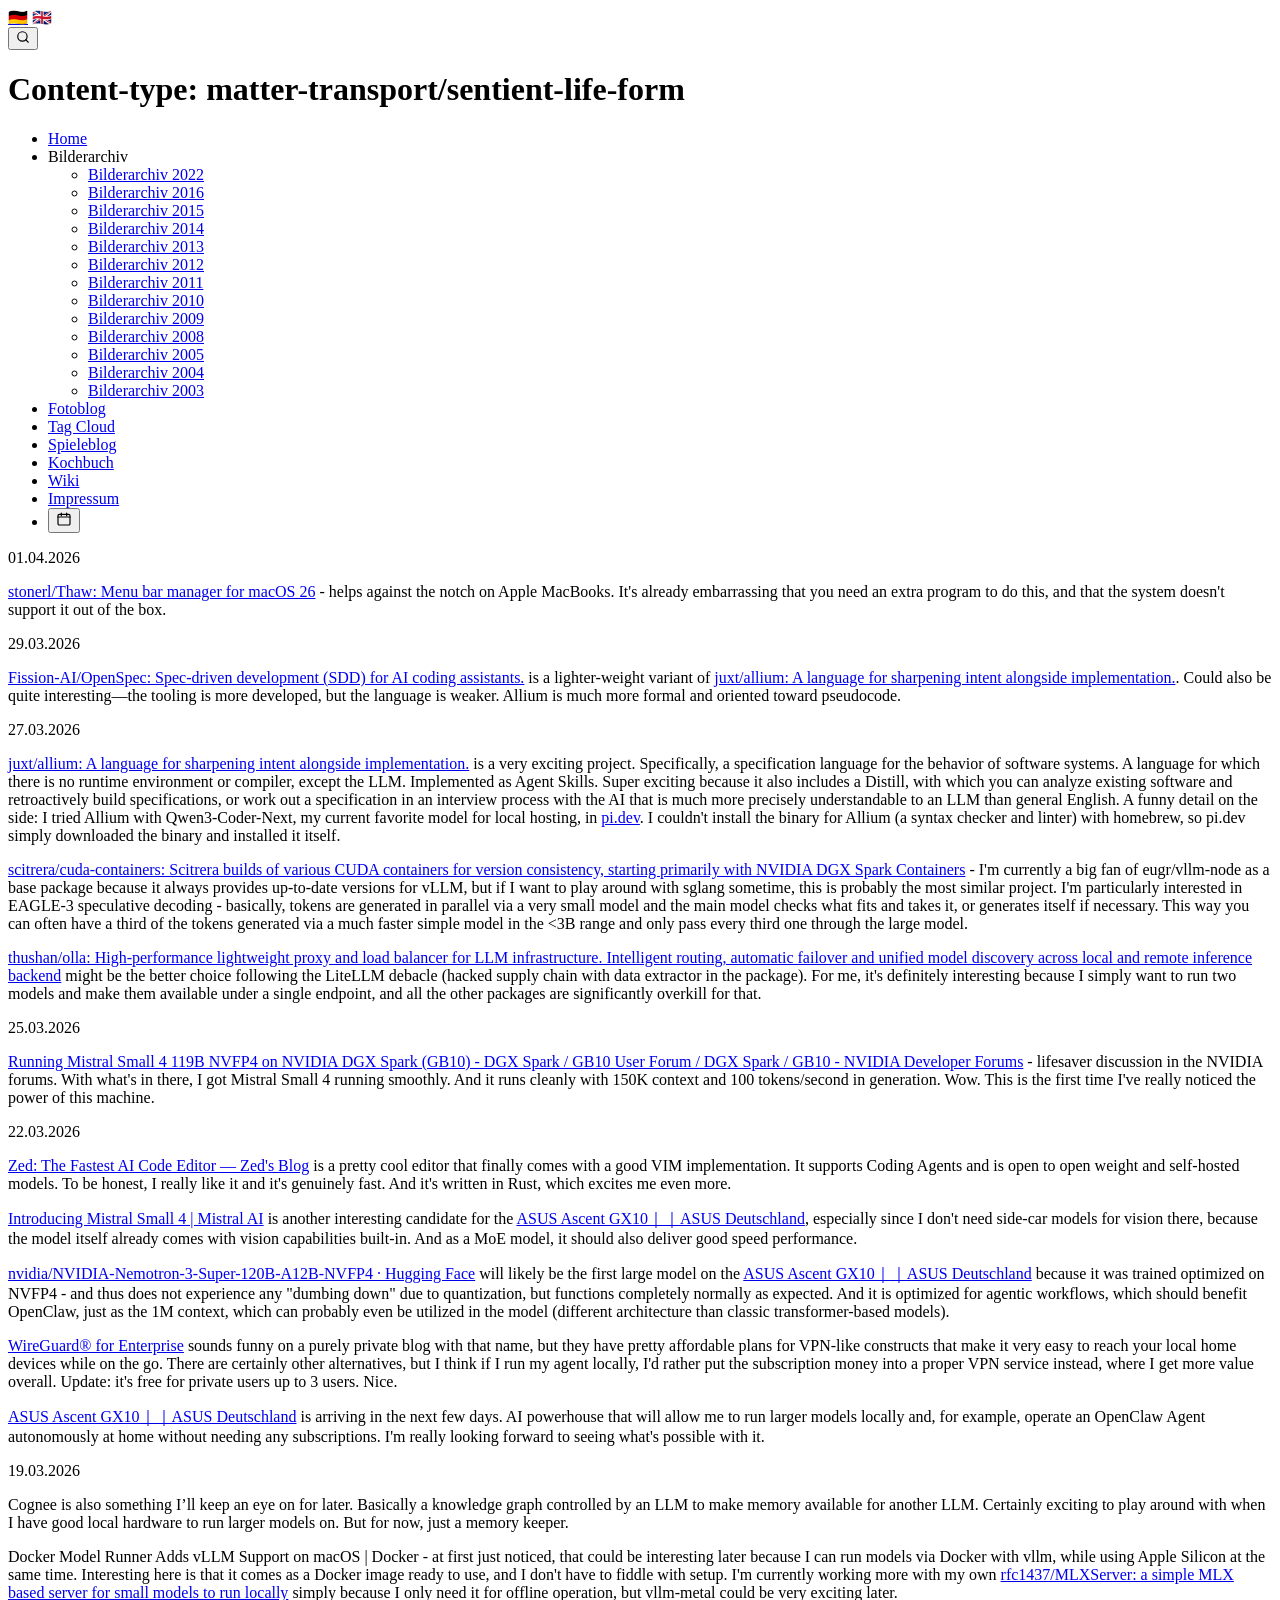
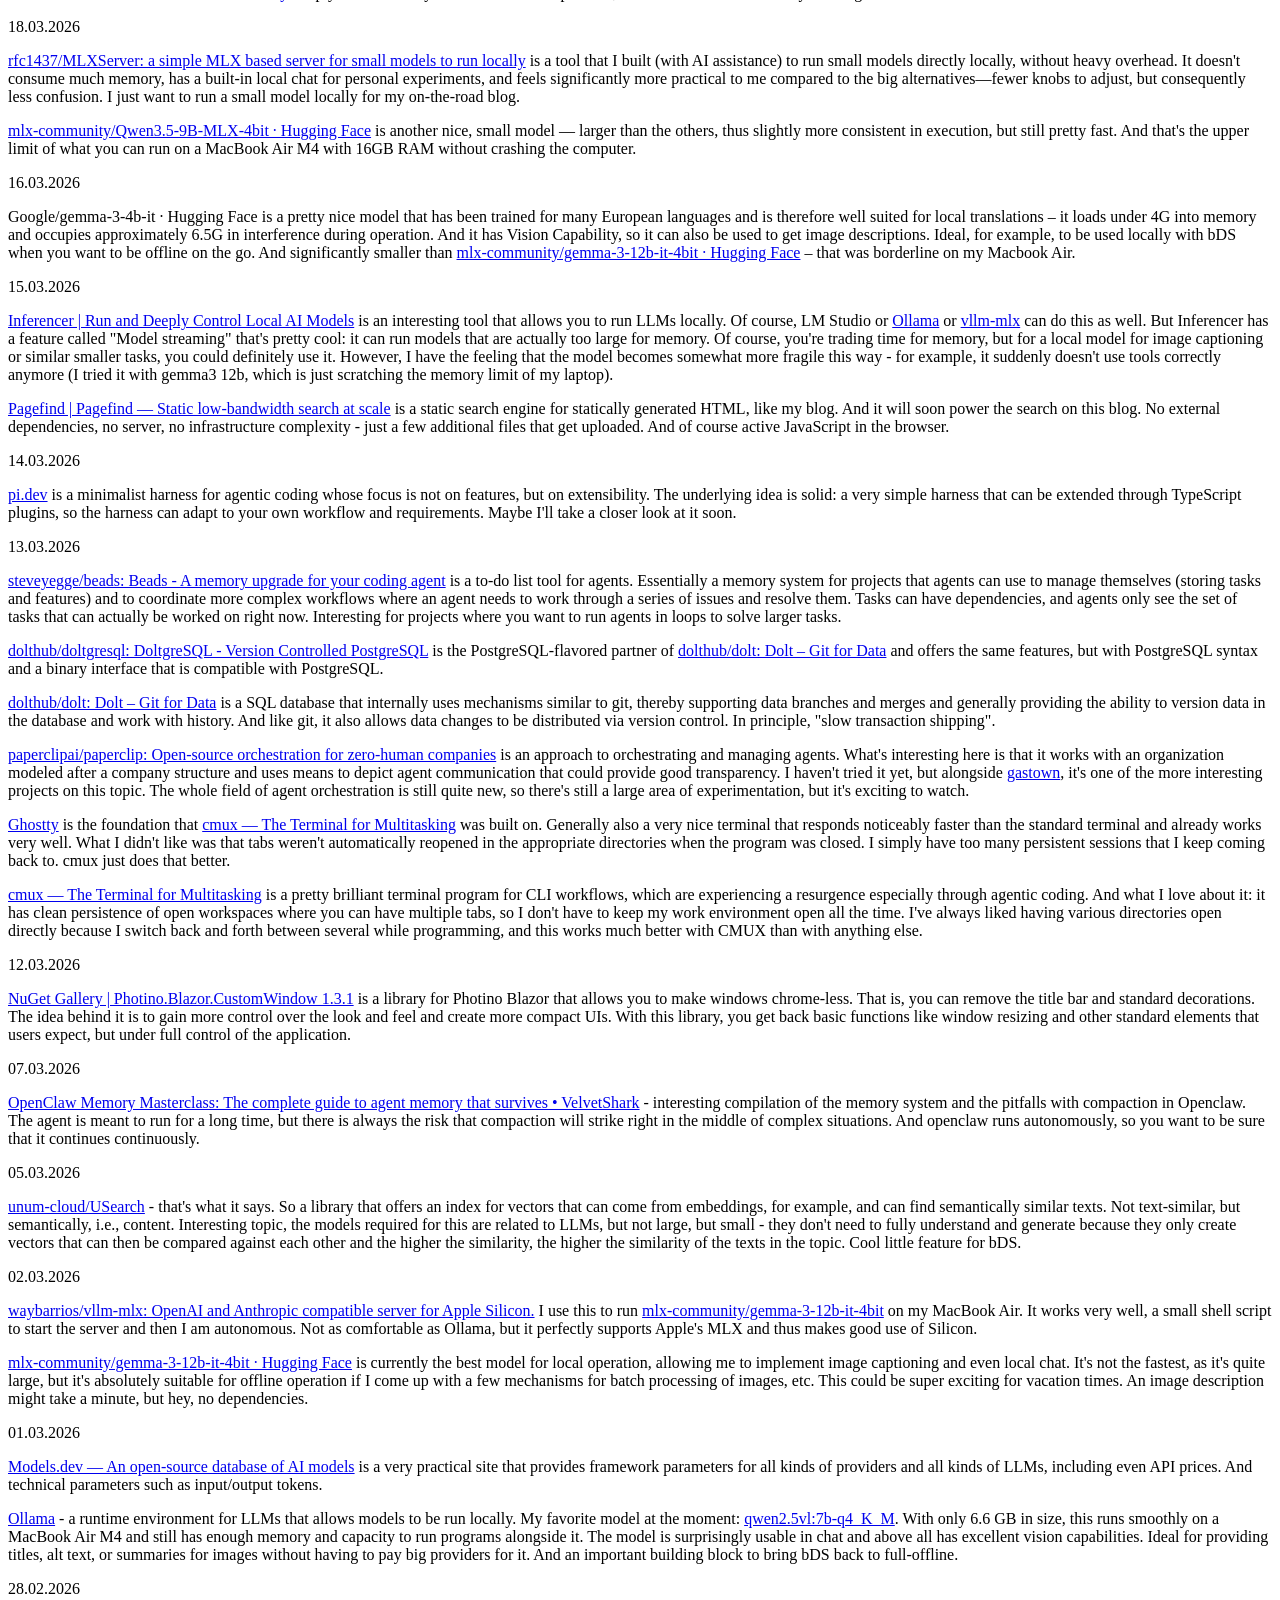
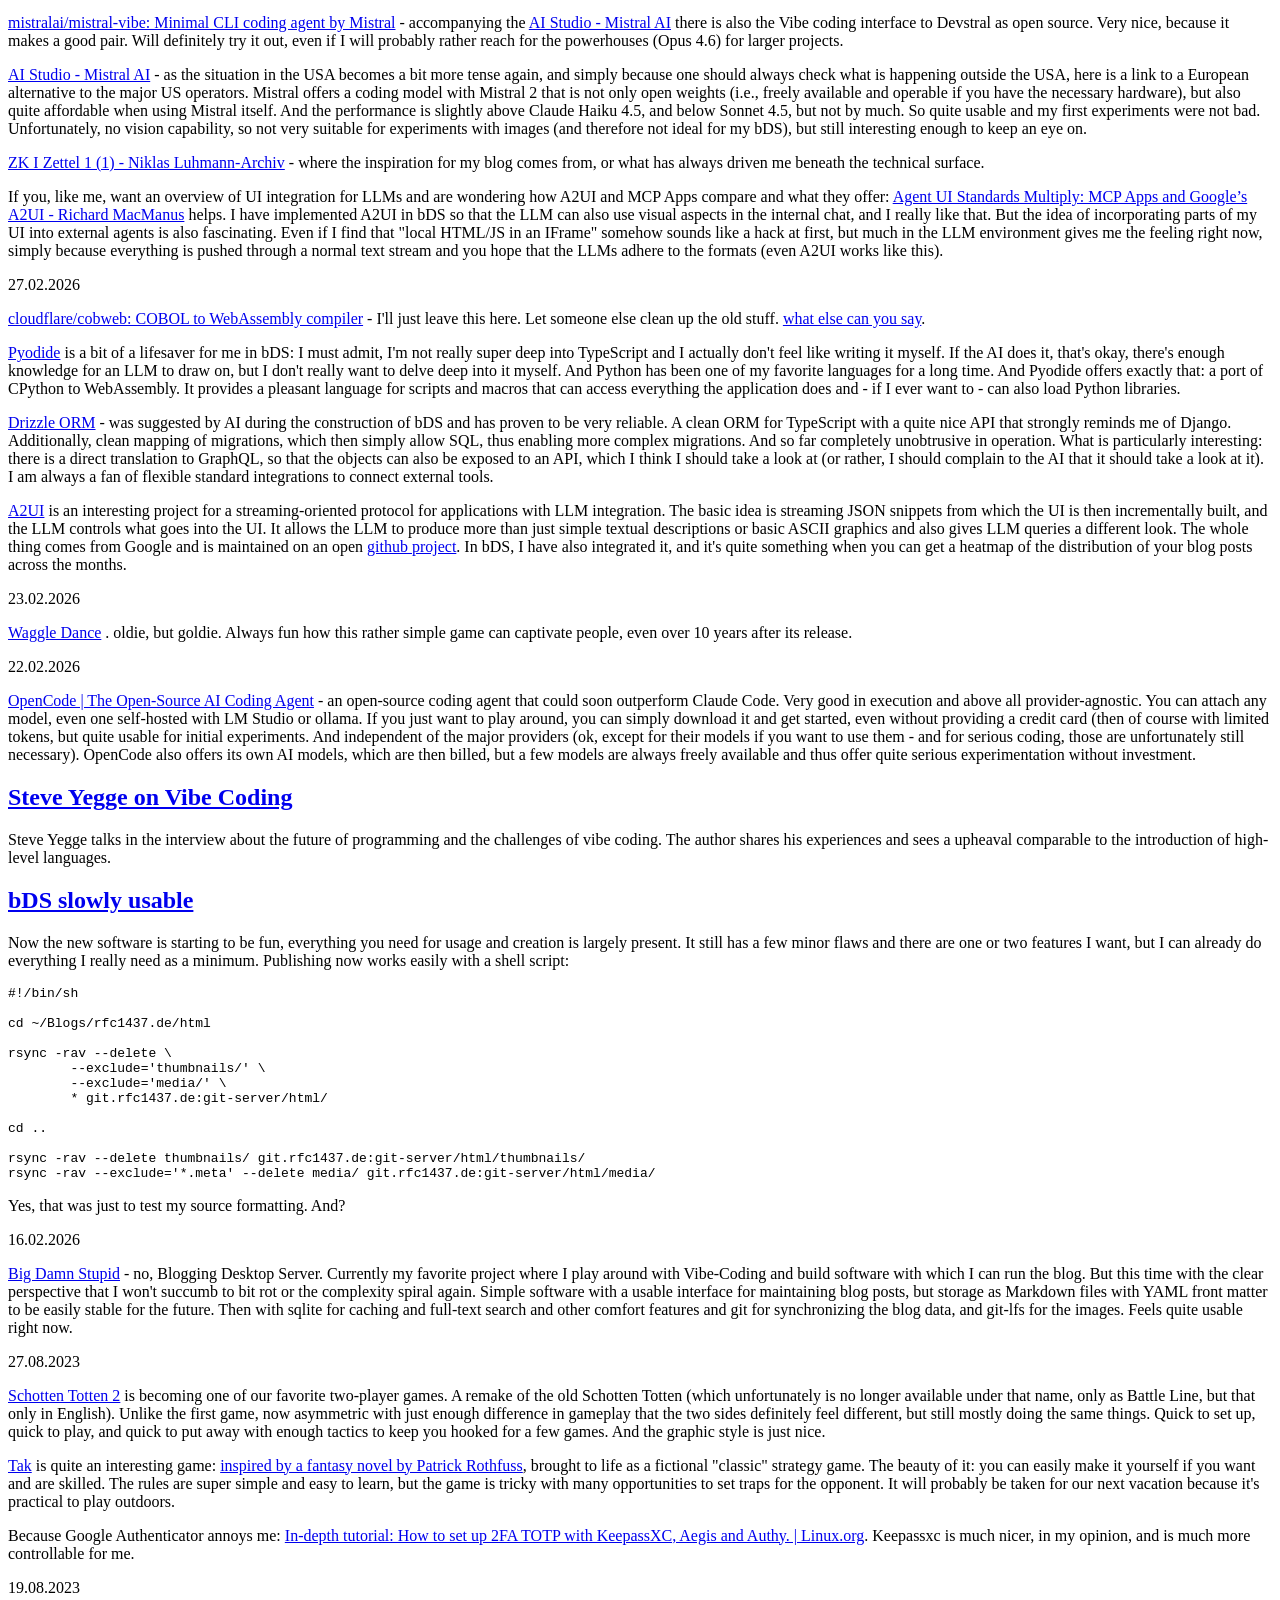
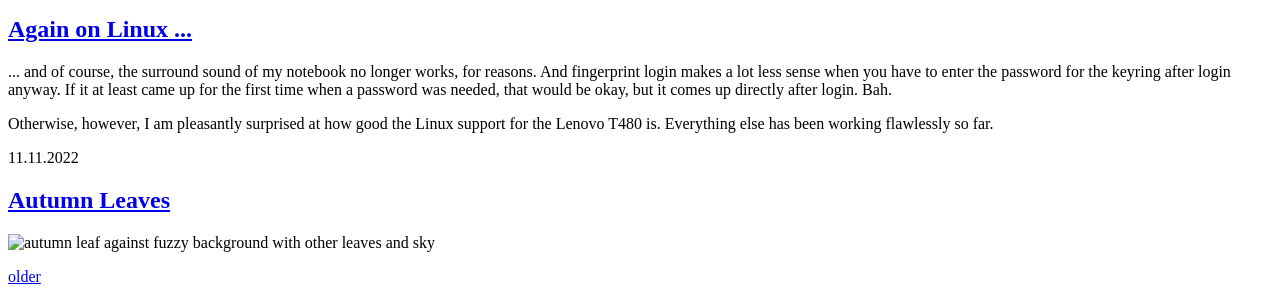
==== fixtures/golden-generated-sites/rfc1437-sample/en/index.html @ fd744573 "feat: finishing of M0" ====
<!doctype html>
<html lang="en" data-language-prefix="/en">
  <head>
  <meta charset="utf-8" />
  <meta name="viewport" content="width=device-width, initial-scale=1" />
  <title>Content-type: matter-transport/sentient-life-form</title>
  
  <link rel="stylesheet" href="/assets/pico.slate.min.css" />
  <link rel="stylesheet" href="/assets/lightbox.min.css" />
  <link rel="stylesheet" href="/assets/highlight.min.css" />
  <link rel="stylesheet" href="/assets/vanilla-calendar.min.css" />
  <link rel="stylesheet" href="/assets/bds.css" />
  
  <link rel="alternate" type="application/rss+xml" title="RSS" href="/en/rss.xml" />
  <link rel="alternate" type="application/atom+xml" title="Atom" href="/en/atom.xml" />
  
  <script defer src="/assets/highlight.min.js"></script>
  <script defer src="/assets/code-enhancements.js"></script>
  <script defer src="/assets/d3.layout.cloud.js"></script>
  <script defer src="/assets/tag-cloud.js"></script>
  <script defer src="/assets/lightbox.min.js"></script>
  <script defer src="/assets/vanilla-calendar.min.js"></script>
  <script defer src="/assets/calendar-runtime.js"></script>
  <script defer src="/assets/search-runtime.js"></script>
  <link rel="stylesheet" href="/en/pagefind/pagefind-ui.css" />
  <script defer src="/en/pagefind/pagefind-ui.js"></script>
</head>

  <body>
    <main>
      
<nav class="language-switcher" aria-label="Language">
  
    
      <a class="language-switcher-badge" href="/en/" data-lang-prefix="" title="de">🇩🇪</a>
    
  
    
      <span class="language-switcher-badge language-switcher-badge-current" aria-current="true" title="en">🇬🇧</span>
    
  
  <div class="blog-search-widget" aria-label="Site search">
    <button type="button" class="blog-search-toggle" data-blog-search-toggle aria-label="Site search">
      <svg aria-hidden="true" viewBox="0 0 24 24" width="14" height="14" fill="none" stroke="currentColor" stroke-width="2" stroke-linecap="round" stroke-linejoin="round" focusable="false">
        <circle cx="11" cy="11" r="8"></circle>
        <line x1="21" y1="21" x2="16.65" y2="16.65"></line>
      </svg>
    </button>
    <div class="blog-search-panel" data-blog-search-panel hidden>
      <div id="blog-search" data-blog-search-root data-search-placeholder="Search..."></div>
    </div>
  </div>
</nav>
<script>
(function(){
  var links=document.querySelectorAll('.language-switcher-badge[data-lang-prefix]');
  var path=location.pathname.replace(/^\/[a-z]{2}(?=\/|$)/,'') || '/';
  links.forEach(function(a){a.href=(a.dataset.langPrefix||'')+path;});
}());
</script>


      
        
          
            <h1 class="archive-heading">Content-type: matter-transport/sentient-life-form</h1>
          
        
      

      <nav class="blog-menu">
  
    <ul class="blog-menu-list">
  
    <li class="blog-menu-item">
      
        <a class="blog-menu-link" href="/en/">Home</a>
      
      
    </li>
  
    <li class="blog-menu-item blog-menu-item-with-children">
      
        <span class="blog-menu-link">Bilderarchiv</span>
      
      
        <div class="blog-menu-submenu">
          <ul class="blog-menu-list">
  
    <li class="blog-menu-item">
      
        <a class="blog-menu-link" href="/en/bilderarchiv-2022/">Bilderarchiv 2022</a>
      
      
    </li>
  
    <li class="blog-menu-item">
      
        <a class="blog-menu-link" href="/en/bilderarchiv-2016/">Bilderarchiv 2016</a>
      
      
    </li>
  
    <li class="blog-menu-item">
      
        <a class="blog-menu-link" href="/en/bilderarchiv-2015/">Bilderarchiv 2015</a>
      
      
    </li>
  
    <li class="blog-menu-item">
      
        <a class="blog-menu-link" href="/en/bilderarchiv-2014/">Bilderarchiv 2014</a>
      
      
    </li>
  
    <li class="blog-menu-item">
      
        <a class="blog-menu-link" href="/en/bilderarchiv-2013/">Bilderarchiv 2013</a>
      
      
    </li>
  
    <li class="blog-menu-item">
      
        <a class="blog-menu-link" href="/en/bilderarchiv-2012/">Bilderarchiv 2012</a>
      
      
    </li>
  
    <li class="blog-menu-item">
      
        <a class="blog-menu-link" href="/en/bilderarchiv-2011/">Bilderarchiv 2011</a>
      
      
    </li>
  
    <li class="blog-menu-item">
      
        <a class="blog-menu-link" href="/en/bilderarchiv-2010/">Bilderarchiv 2010</a>
      
      
    </li>
  
    <li class="blog-menu-item">
      
        <a class="blog-menu-link" href="/en/bilderarchiv-2009/">Bilderarchiv 2009</a>
      
      
    </li>
  
    <li class="blog-menu-item">
      
        <a class="blog-menu-link" href="/en/bilderarchiv-2008/">Bilderarchiv 2008</a>
      
      
    </li>
  
    <li class="blog-menu-item">
      
        <a class="blog-menu-link" href="/en/bilderarchiv-2005/">Bilderarchiv 2005</a>
      
      
    </li>
  
    <li class="blog-menu-item">
      
        <a class="blog-menu-link" href="/en/bilderarchiv-2004/">Bilderarchiv 2004</a>
      
      
    </li>
  
    <li class="blog-menu-item">
      
        <a class="blog-menu-link" href="/en/bilderarchiv-2003/">Bilderarchiv 2003</a>
      
      
    </li>
  

  
</ul>

        </div>
      
    </li>
  
    <li class="blog-menu-item">
      
        <a class="blog-menu-link" href="/en/category/picture/">Fotoblog</a>
      
      
    </li>
  
    <li class="blog-menu-item">
      
        <a class="blog-menu-link" href="/en/tag-cloud/">Tag Cloud</a>
      
      
    </li>
  
    <li class="blog-menu-item">
      
        <a class="blog-menu-link" href="/en/category/spielelog/">Spieleblog</a>
      
      
    </li>
  
    <li class="blog-menu-item">
      
        <a class="blog-menu-link" href="/en/category/kochbuch/">Kochbuch</a>
      
      
    </li>
  
    <li class="blog-menu-item">
      
        <a class="blog-menu-link" href="/en/wiki/">Wiki</a>
      
      
    </li>
  
    <li class="blog-menu-item">
      
        <a class="blog-menu-link" href="/en/impressum/">Impressum</a>
      
      
    </li>
  

  
    <li class="blog-menu-item blog-menu-calendar">
      <button
        type="button"
        class="blog-menu-calendar-button"
        data-blog-calendar-toggle
        data-blog-calendar-year="2026"
        data-blog-calendar-month="4"
        aria-label="Open calendar"
        title="Open calendar"
      >
        <svg aria-hidden="true" viewBox="0 0 24 24" width="16" height="16" fill="none" stroke="currentColor" stroke-width="1.8" stroke-linecap="round" stroke-linejoin="round" focusable="false">
          <rect x="3" y="5" width="18" height="16" rx="2" ry="2"></rect>
          <line x1="3" y1="9" x2="21" y2="9"></line>
          <line x1="8" y1="3" x2="8" y2="7"></line>
          <line x1="16" y1="3" x2="16" y2="7"></line>
        </svg>
      </button>

      <section
        id="blog-calendar"
        class="blog-calendar-panel"
        data-blog-calendar-panel
        data-i18n-loading="Loading calendar…"
        data-i18n-error="Calendar data could not be loaded."
        hidden
      >
        <header class="blog-calendar-header">
          <strong>Archive calendar</strong>
          <button
            type="button"
            class="blog-calendar-close"
            data-blog-calendar-close
            aria-label="Close calendar"
            title="Close calendar"
          >
            ×
          </button>
        </header>
        <div class="blog-calendar-content">
          <div data-blog-calendar-root></div>
          <p class="blog-calendar-status" data-blog-calendar-status>Loading calendar…</p>
        </div>
      </section>
    </li>
  
</ul>

  
</nav>


      <section class="post-list" data-template="post-list" data-list-page="true" data-first-page="true" data-last-page="false">
        
          
            <section class="archive-day-group">
              <aside class="archive-day-marker"><span>01.04.2026</span></aside>
              <div class="archive-day-posts">
                
                  <div class="post">
                    
                    <p><a href="https://github.com/stonerl/Thaw">stonerl/Thaw: Menu bar manager for macOS 26</a> - helps against the notch on Apple MacBooks. It&#39;s already embarrassing that you need an extra program to do this, and that the system doesn&#39;t support it out of the box.</p>

                  </div>
                
              </div>
            </section>
          

          
            <div class="archive-day-separator" aria-hidden="true"></div>
          
        
          
            <section class="archive-day-group">
              <aside class="archive-day-marker"><span>29.03.2026</span></aside>
              <div class="archive-day-posts">
                
                  <div class="post">
                    
                    <p><a href="https://github.com/Fission-AI/OpenSpec?tab=readme-ov-file">Fission-AI/OpenSpec: Spec-driven development (SDD) for AI coding assistants.</a> is a lighter-weight variant of <a href="/en/2026/03/27/juxt-allium-a-language-for-sharpening-intent-alongside-implementation">juxt/allium: A language for sharpening intent alongside implementation.</a>. Could also be quite interesting—the tooling is more developed, but the language is weaker. Allium is much more formal and oriented toward pseudocode.</p>

                  </div>
                
              </div>
            </section>
          

          
            <div class="archive-day-separator" aria-hidden="true"></div>
          
        
          
            <section class="archive-day-group">
              <aside class="archive-day-marker"><span>27.03.2026</span></aside>
              <div class="archive-day-posts">
                
                  <div class="post">
                    
                    <p><a href="https://github.com/juxt/allium">juxt/allium: A language for sharpening intent alongside implementation.</a> is a very exciting project. Specifically, a specification language for the behavior of software systems. A language for which there is no runtime environment or compiler, except the LLM. Implemented as Agent Skills. Super exciting because it also includes a Distill, with which you can analyze existing software and retroactively build specifications, or work out a specification in an interview process with the AI that is much more precisely understandable to an LLM than general English. A funny detail on the side: I tried Allium with Qwen3-Coder-Next, my current favorite model for local hosting, in <a href="/en/2026/03/14/pi-dev">pi.dev</a>. I couldn&#39;t install the binary for Allium (a syntax checker and linter) with homebrew, so pi.dev simply downloaded the binary and installed it itself.</p>

                  </div>
                
                  <div class="post">
                    
                    <p><a href="https://github.com/scitrera/cuda-containers">scitrera/cuda-containers: Scitrera builds of various CUDA containers for version consistency, starting primarily with NVIDIA DGX Spark Containers</a> - I&#39;m currently a big fan of eugr/vllm-node as a base package because it always provides up-to-date versions for vLLM, but if I want to play around with sglang sometime, this is probably the most similar project. I&#39;m particularly interested in EAGLE-3 speculative decoding - basically, tokens are generated in parallel via a very small model and the main model checks what fits and takes it, or generates itself if necessary. This way you can often have a third of the tokens generated via a much faster simple model in the &lt;3B range and only pass every third one through the large model.</p>

                  </div>
                
                  <div class="post">
                    
                    <p><a href="https://github.com/thushan/olla">thushan/olla: High-performance lightweight proxy and load balancer for LLM infrastructure. Intelligent routing, automatic failover and unified model discovery across local and remote inference backend</a> might be the better choice following the LiteLLM debacle (hacked supply chain with data extractor in the package). For me, it&#39;s definitely interesting because I simply want to run two models and make them available under a single endpoint, and all the other packages are significantly overkill for that.</p>

                  </div>
                
              </div>
            </section>
          

          
            <div class="archive-day-separator" aria-hidden="true"></div>
          
        
          
            <section class="archive-day-group">
              <aside class="archive-day-marker"><span>25.03.2026</span></aside>
              <div class="archive-day-posts">
                
                  <div class="post">
                    
                    <p><a href="https://forums.developer.nvidia.com/t/running-mistral-small-4-119b-nvfp4-on-nvidia-dgx-spark-gb10/363863/26">Running Mistral Small 4 119B NVFP4 on NVIDIA DGX Spark (GB10) - DGX Spark / GB10 User Forum / DGX Spark / GB10 - NVIDIA Developer Forums</a> - lifesaver discussion in the NVIDIA forums. With what&#39;s in there, I got Mistral Small 4 running smoothly. And it runs cleanly with 150K context and 100 tokens/second in generation. Wow. This is the first time I&#39;ve really noticed the power of this machine.</p>

                  </div>
                
              </div>
            </section>
          

          
            <div class="archive-day-separator" aria-hidden="true"></div>
          
        
          
            <section class="archive-day-group">
              <aside class="archive-day-marker"><span>22.03.2026</span></aside>
              <div class="archive-day-posts">
                
                  <div class="post">
                    
                    <p><a href="https://zed.dev/blog/fastest-ai-code-editor">Zed: The Fastest AI Code Editor — Zed&#39;s Blog</a> is a pretty cool editor that finally comes with a good VIM implementation. It supports Coding Agents and is open to open weight and self-hosted models. To be honest, I really like it and it&#39;s genuinely fast. And it&#39;s written in Rust, which excites me even more.</p>

                  </div>
                
                  <div class="post">
                    
                    <p><a href="https://mistral.ai/news/mistral-small-4">Introducing Mistral Small 4 | Mistral AI</a> is another interesting candidate for the <a href="/en/2026/03/22/asus-ascent-gx10-asus-deutschland">ASUS Ascent GX10｜｜ASUS Deutschland</a>, especially since I don&#39;t need side-car models for vision there, because the model itself already comes with vision capabilities built-in. And as a MoE model, it should also deliver good speed performance.</p>

                  </div>
                
                  <div class="post">
                    
                    <p><a href="https://huggingface.co/nvidia/NVIDIA-Nemotron-3-Super-120B-A12B-NVFP4">nvidia/NVIDIA-Nemotron-3-Super-120B-A12B-NVFP4 · Hugging Face</a> will likely be the first large model on the <a href="/en/2026/03/22/asus-ascent-gx10-asus-deutschland">ASUS Ascent GX10｜｜ASUS Deutschland</a> because it was trained optimized on NVFP4 - and thus does not experience any &quot;dumbing down&quot; due to quantization, but functions completely normally as expected. And it is optimized for agentic workflows, which should benefit OpenClaw, just as the 1M context, which can probably even be utilized in the model (different architecture than classic transformer-based models).</p>

                  </div>
                
                  <div class="post">
                    
                    <p><a href="https://tailscale.com/wireguard-vpn">WireGuard® for Enterprise</a> sounds funny on a purely private blog with that name, but they have pretty affordable plans for VPN-like constructs that make it very easy to reach your local home devices while on the go. There are certainly other alternatives, but I think if I run my agent locally, I&#39;d rather put the subscription money into a proper VPN service instead, where I get more value overall. Update: it&#39;s free for private users up to 3 users. Nice.</p>

                  </div>
                
                  <div class="post">
                    
                    <p><a href="https://www.asus.com/de/networking-iot-servers/desktop-ai-supercomputer/ultra-small-ai-supercomputers/asus-ascent-gx10/">ASUS Ascent GX10｜｜ASUS Deutschland</a> is arriving in the next few days. AI powerhouse that will allow me to run larger models locally and, for example, operate an OpenClaw Agent autonomously at home without needing any subscriptions. I&#39;m really looking forward to seeing what&#39;s possible with it.</p>

                  </div>
                
              </div>
            </section>
          

          
            <div class="archive-day-separator" aria-hidden="true"></div>
          
        
          
            <section class="archive-day-group">
              <aside class="archive-day-marker"><span>19.03.2026</span></aside>
              <div class="archive-day-posts">
                
                  <div class="post">
                    
                    <p>Cognee is also something I’ll keep an eye on for later. Basically a knowledge graph controlled by an LLM to make memory available for another LLM. Certainly exciting to play around with when I have good local hardware to run larger models on. But for now, just a memory keeper.</p>

                  </div>
                
                  <div class="post">
                    
                    <p>Docker Model Runner Adds vLLM Support on macOS | Docker - at first just noticed, that could be interesting later because I can run models via Docker with vllm, while using Apple Silicon at the same time. Interesting here is that it comes as a Docker image ready to use, and I don&#39;t have to fiddle with setup. I&#39;m currently working more with my own <a href="/en/2026/03/18/rfc1437-mlxserver-a-simple-mlx-based-server-for-small-models-to-run-locally">rfc1437/MLXServer: a simple MLX based server for small models to run locally</a> simply because I only need it for offline operation, but vllm-metal could be very exciting later.</p>

                  </div>
                
              </div>
            </section>
          

          
            <div class="archive-day-separator" aria-hidden="true"></div>
          
        
          
            <section class="archive-day-group">
              <aside class="archive-day-marker"><span>18.03.2026</span></aside>
              <div class="archive-day-posts">
                
                  <div class="post">
                    
                    <p><a href="https://github.com/rfc1437/MLXServer">rfc1437/MLXServer: a simple MLX based server for small models to run locally</a> is a tool that I built (with AI assistance) to run small models directly locally, without heavy overhead. It doesn&#39;t consume much memory, has a built-in local chat for personal experiments, and feels significantly more practical to me compared to the big alternatives—fewer knobs to adjust, but consequently less confusion. I just want to run a small model locally for my on-the-road blog.</p>

                  </div>
                
                  <div class="post">
                    
                    <p><a href="https://huggingface.co/mlx-community/Qwen3.5-9B-MLX-4bit">mlx-community/Qwen3.5-9B-MLX-4bit · Hugging Face</a> is another nice, small model — larger than the others, thus slightly more consistent in execution, but still pretty fast. And that&#39;s the upper limit of what you can run on a MacBook Air M4 with 16GB RAM without crashing the computer.</p>

                  </div>
                
              </div>
            </section>
          

          
            <div class="archive-day-separator" aria-hidden="true"></div>
          
        
          
            <section class="archive-day-group">
              <aside class="archive-day-marker"><span>16.03.2026</span></aside>
              <div class="archive-day-posts">
                
                  <div class="post">
                    
                    <p>Google/gemma-3-4b-it · Hugging Face is a pretty nice model that has been trained for many European languages and is therefore well suited for local translations – it loads under 4G into memory and occupies approximately 6.5G in interference during operation. And it has Vision Capability, so it can also be used to get image descriptions. Ideal, for example, to be used locally with bDS when you want to be offline on the go. And significantly smaller than <a href="https://huggingface.co/mlx-community/gemma-3-12b-it-4bit">mlx-community/gemma-3-12b-it-4bit · Hugging Face</a> – that was borderline on my Macbook Air.</p>

                  </div>
                
              </div>
            </section>
          

          
            <div class="archive-day-separator" aria-hidden="true"></div>
          
        
          
            <section class="archive-day-group">
              <aside class="archive-day-marker"><span>15.03.2026</span></aside>
              <div class="archive-day-posts">
                
                  <div class="post">
                    
                    <p><a href="https://inferencer.com/">Inferencer | Run and Deeply Control Local AI Models</a> is an interesting tool that allows you to run LLMs locally. Of course, LM Studio or <a href="/en/2026/03/01/ollama">Ollama</a> or <a href="/en/2026/03/02/waybarrios-vllm-mlx-openai-and-anthropic-compatible-server-for-apple-silicon">vllm-mlx</a> can do this as well. But Inferencer has a feature called &quot;Model streaming&quot; that&#39;s pretty cool: it can run models that are actually too large for memory. Of course, you&#39;re trading time for memory, but for a local model for image captioning or similar smaller tasks, you could definitely use it. However, I have the feeling that the model becomes somewhat more fragile this way - for example, it suddenly doesn&#39;t use tools correctly anymore (I tried it with gemma3 12b, which is just scratching the memory limit of my laptop).</p>

                  </div>
                
                  <div class="post">
                    
                    <p><a href="https://pagefind.app/">Pagefind | Pagefind — Static low-bandwidth search at scale</a> is a static search engine for statically generated HTML, like my blog. And it will soon power the search on this blog. No external dependencies, no server, no infrastructure complexity - just a few additional files that get uploaded. And of course active JavaScript in the browser.</p>

                  </div>
                
              </div>
            </section>
          

          
            <div class="archive-day-separator" aria-hidden="true"></div>
          
        
          
            <section class="archive-day-group">
              <aside class="archive-day-marker"><span>14.03.2026</span></aside>
              <div class="archive-day-posts">
                
                  <div class="post">
                    
                    <p><a href="https://shittycodingagent.ai/">pi.dev</a> is a minimalist harness for agentic coding whose focus is not on features, but on extensibility. The underlying idea is solid: a very simple harness that can be extended through TypeScript plugins, so the harness can adapt to your own workflow and requirements. Maybe I&#39;ll take a closer look at it soon.</p>

                  </div>
                
              </div>
            </section>
          

          
            <div class="archive-day-separator" aria-hidden="true"></div>
          
        
          
            <section class="archive-day-group">
              <aside class="archive-day-marker"><span>13.03.2026</span></aside>
              <div class="archive-day-posts">
                
                  <div class="post">
                    
                    <p><a href="https://github.com/steveyegge/beads">steveyegge/beads: Beads - A memory upgrade for your coding agent</a> is a to-do list tool for agents. Essentially a memory system for projects that agents can use to manage themselves (storing tasks and features) and to coordinate more complex workflows where an agent needs to work through a series of issues and resolve them. Tasks can have dependencies, and agents only see the set of tasks that can actually be worked on right now. Interesting for projects where you want to run agents in loops to solve larger tasks.</p>

                  </div>
                
                  <div class="post">
                    
                    <p><a href="https://github.com/dolthub/doltgresql">dolthub/doltgresql: DoltgreSQL - Version Controlled PostgreSQL</a> is the PostgreSQL-flavored partner of <a href="/en/2026/03/13/dolthub-dolt-dolt-git-for-data">dolthub/dolt: Dolt – Git for Data</a> and offers the same features, but with PostgreSQL syntax and a binary interface that is compatible with PostgreSQL.</p>

                  </div>
                
                  <div class="post">
                    
                    <p><a href="https://github.com/dolthub/dolt?tab=readme-ov-file">dolthub/dolt: Dolt – Git for Data</a> is a SQL database that internally uses mechanisms similar to git, thereby supporting data branches and merges and generally providing the ability to version data in the database and work with history. And like git, it also allows data changes to be distributed via version control. In principle, &quot;slow transaction shipping&quot;.</p>

                  </div>
                
                  <div class="post">
                    
                    <p><a href="https://github.com/paperclipai/paperclip">paperclipai/paperclip: Open-source orchestration for zero-human companies</a> is an approach to orchestrating and managing agents. What&#39;s interesting here is that it works with an organization modeled after a company structure and uses means to depict agent communication that could provide good transparency. I haven&#39;t tried it yet, but alongside <a href="https://github.com/steveyegge/gastown">gastown</a>, it&#39;s one of the more interesting projects on this topic. The whole field of agent orchestration is still quite new, so there&#39;s still a large area of experimentation, but it&#39;s exciting to watch.</p>

                  </div>
                
                  <div class="post">
                    
                    <p><a href="https://ghostty.org/">Ghostty</a> is the foundation that <a href="/en/2026/03/13/cmux-das-terminal-fur-multitasking">cmux — The Terminal for Multitasking</a> was built on. Generally also a very nice terminal that responds noticeably faster than the standard terminal and already works very well. What I didn&#39;t like was that tabs weren&#39;t automatically reopened in the appropriate directories when the program was closed. I simply have too many persistent sessions that I keep coming back to. cmux just does that better.</p>

                  </div>
                
                  <div class="post">
                    
                    <p><a href="https://www.cmux.dev/de">cmux — The Terminal for Multitasking</a> is a pretty brilliant terminal program for CLI workflows, which are experiencing a resurgence especially through agentic coding. And what I love about it: it has clean persistence of open workspaces where you can have multiple tabs, so I don&#39;t have to keep my work environment open all the time. I&#39;ve always liked having various directories open directly because I switch back and forth between several while programming, and this works much better with CMUX than with anything else.</p>

                  </div>
                
              </div>
            </section>
          

          
            <div class="archive-day-separator" aria-hidden="true"></div>
          
        
          
            <section class="archive-day-group">
              <aside class="archive-day-marker"><span>12.03.2026</span></aside>
              <div class="archive-day-posts">
                
                  <div class="post">
                    
                    <p><a href="https://www.nuget.org/packages/Photino.Blazor.CustomWindow">NuGet Gallery | Photino.Blazor.CustomWindow 1.3.1</a> is a library for Photino Blazor that allows you to make windows chrome-less. That is, you can remove the title bar and standard decorations. The idea behind it is to gain more control over the look and feel and create more compact UIs. With this library, you get back basic functions like window resizing and other standard elements that users expect, but under full control of the application.</p>

                  </div>
                
              </div>
            </section>
          

          
            <div class="archive-day-separator" aria-hidden="true"></div>
          
        
          
            <section class="archive-day-group">
              <aside class="archive-day-marker"><span>07.03.2026</span></aside>
              <div class="archive-day-posts">
                
                  <div class="post">
                    
                    <p><a href="https://velvetshark.com/openclaw-memory-masterclass">OpenClaw Memory Masterclass: The complete guide to agent memory that survives • VelvetShark</a> - interesting compilation of the memory system and the pitfalls with compaction in Openclaw. The agent is meant to run for a long time, but there is always the risk that compaction will strike right in the middle of complex situations. And openclaw runs autonomously, so you want to be sure that it continues continuously.</p>

                  </div>
                
              </div>
            </section>
          

          
            <div class="archive-day-separator" aria-hidden="true"></div>
          
        
          
            <section class="archive-day-group">
              <aside class="archive-day-marker"><span>05.03.2026</span></aside>
              <div class="archive-day-posts">
                
                  <div class="post">
                    
                    <p><a href="https://github.com/unum-cloud/USearch">unum-cloud/USearch</a> - that&#39;s what it says. So a library that offers an index for vectors that can come from embeddings, for example, and can find semantically similar texts. Not text-similar, but semantically, i.e., content. Interesting topic, the models required for this are related to LLMs, but not large, but small - they don&#39;t need to fully understand and generate because they only create vectors that can then be compared against each other and the higher the similarity, the higher the similarity of the texts in the topic. Cool little feature for bDS.</p>

                  </div>
                
              </div>
            </section>
          

          
            <div class="archive-day-separator" aria-hidden="true"></div>
          
        
          
            <section class="archive-day-group">
              <aside class="archive-day-marker"><span>02.03.2026</span></aside>
              <div class="archive-day-posts">
                
                  <div class="post">
                    
                    <p><a href="https://github.com/waybarrios/vllm-mlx">waybarrios/vllm-mlx: OpenAI and Anthropic compatible server for Apple Silicon.</a> I use this to run <a href="/en/2026/03/02/mlx-community-gemma-3-12b-it-4bit-hugging-face">mlx-community/gemma-3-12b-it-4bit</a> on my MacBook Air. It works very well, a small shell script to start the server and then I am autonomous. Not as comfortable as Ollama, but it perfectly supports Apple&#39;s MLX and thus makes good use of Silicon.</p>

                  </div>
                
                  <div class="post">
                    
                    <p><a href="https://huggingface.co/mlx-community/gemma-3-12b-it-4bit">mlx-community/gemma-3-12b-it-4bit · Hugging Face</a> is currently the best model for local operation, allowing me to implement image captioning and even local chat. It&#39;s not the fastest, as it&#39;s quite large, but it&#39;s absolutely suitable for offline operation if I come up with a few mechanisms for batch processing of images, etc. This could be super exciting for vacation times. An image description might take a minute, but hey, no dependencies.</p>

                  </div>
                
              </div>
            </section>
          

          
            <div class="archive-day-separator" aria-hidden="true"></div>
          
        
          
            <section class="archive-day-group">
              <aside class="archive-day-marker"><span>01.03.2026</span></aside>
              <div class="archive-day-posts">
                
                  <div class="post">
                    
                    <p><a href="https://models.dev/">Models.dev — An open-source database of AI models</a> is a very practical site that provides framework parameters for all kinds of providers and all kinds of LLMs, including even API prices. And technical parameters such as input/output tokens.</p>

                  </div>
                
                  <div class="post">
                    
                    <p><a href="https://ollama.com/">Ollama</a> - a runtime environment for LLMs that allows models to be run locally. My favorite model at the moment: <a href="https://ollama.com/library/qwen2.5vl:7b-q4_K_M">qwen2.5vl:7b-q4_K_M</a>. With only 6.6 GB in size, this runs smoothly on a MacBook Air M4 and still has enough memory and capacity to run programs alongside it. The model is surprisingly usable in chat and above all has excellent vision capabilities. Ideal for providing titles, alt text, or summaries for images without having to pay big providers for it. And an important building block to bring bDS back to full-offline.</p>

                  </div>
                
              </div>
            </section>
          

          
            <div class="archive-day-separator" aria-hidden="true"></div>
          
        
          
            <section class="archive-day-group">
              <aside class="archive-day-marker"><span>28.02.2026</span></aside>
              <div class="archive-day-posts">
                
                  <div class="post">
                    
                    <p><a href="https://github.com/mistralai/mistral-vibe">mistralai/mistral-vibe: Minimal CLI coding agent by Mistral</a> - accompanying the <a href="/en/2026/02/28/ai-studio-mistral-ai">AI Studio - Mistral AI</a> there is also the Vibe coding interface to Devstral as open source. Very nice, because it makes a good pair. Will definitely try it out, even if I will probably rather reach for the powerhouses (Opus 4.6) for larger projects.</p>

                  </div>
                
                  <div class="post">
                    
                    <p><a href="https://console.mistral.ai/home">AI Studio - Mistral AI</a> - as the situation in the USA becomes a bit more tense again, and simply because one should always check what is happening outside the USA, here is a link to a European alternative to the major US operators. Mistral offers a coding model with Mistral 2 that is not only open weights (i.e., freely available and operable if you have the necessary hardware), but also quite affordable when using Mistral itself. And the performance is slightly above Claude Haiku 4.5, and below Sonnet 4.5, but not by much. So quite usable and my first experiments were not bad. Unfortunately, no vision capability, so not very suitable for experiments with images (and therefore not ideal for my bDS), but still interesting enough to keep an eye on.</p>

                  </div>
                
                  <div class="post">
                    
                    <p><a href="https://niklas-luhmann-archiv.de/bestand/zettelkasten/zettel/ZK_1_NB_1_1_V">ZK I Zettel 1 (1) - Niklas Luhmann-Archiv</a> - where the inspiration for my blog comes from, or what has always driven me beneath the technical surface.</p>

                  </div>
                
                  <div class="post">
                    
                    <p>If you, like me, want an overview of UI integration for LLMs and are wondering how A2UI and MCP Apps compare and what they offer: <a href="https://ricmac.org/2025/12/19/agent-ui-standards-multiply-mcp-apps-and-googles-a2ui/">Agent UI Standards Multiply: MCP Apps and Google’s A2UI - Richard MacManus</a> helps. I have implemented A2UI in bDS so that the LLM can also use visual aspects in the internal chat, and I really like that. But the idea of incorporating parts of my UI into external agents is also fascinating. Even if I find that &quot;local HTML/JS in an IFrame&quot; somehow sounds like a hack at first, but much in the LLM environment gives me the feeling right now, simply because everything is pushed through a normal text stream and you hope that the LLMs adhere to the formats (even A2UI works like this).</p>

                  </div>
                
              </div>
            </section>
          

          
            <div class="archive-day-separator" aria-hidden="true"></div>
          
        
          
            <section class="archive-day-group">
              <aside class="archive-day-marker"><span>27.02.2026</span></aside>
              <div class="archive-day-posts">
                
                  <div class="post">
                    
                    <p><a href="https://github.com/cloudflare/cobweb">cloudflare/cobweb: COBOL to WebAssembly compiler</a> - I&#39;ll just leave this here. Let someone else clean up the old stuff. <a href="https://blog.cloudflare.com/cloudflare-workers-now-support-cobol/">what else can you say</a>.</p>

                  </div>
                
                  <div class="post">
                    
                    <p><a href="https://pyodide.org/en/stable/">Pyodide</a> is a bit of a lifesaver for me in bDS: I must admit, I&#39;m not really super deep into TypeScript and I actually don&#39;t feel like writing it myself. If the AI does it, that&#39;s okay, there&#39;s enough knowledge for an LLM to draw on, but I don&#39;t really want to delve deep into it myself. And Python has been one of my favorite languages for a long time. And Pyodide offers exactly that: a port of CPython to WebAssembly. It provides a pleasant language for scripts and macros that can access everything the application does and - if I ever want to - can also load Python libraries.</p>

                  </div>
                
                  <div class="post">
                    
                    <p><a href="https://orm.drizzle.team/docs/overview">Drizzle ORM</a> - was suggested by AI during the construction of bDS and has proven to be very reliable. A clean ORM for TypeScript with a quite nice API that strongly reminds me of Django. Additionally, clean mapping of migrations, which then simply allow SQL, thus enabling more complex migrations. And so far completely unobtrusive in operation. What is particularly interesting: there is a direct translation to GraphQL, so that the objects can also be exposed to an API, which I think I should take a look at (or rather, I should complain to the AI that it should take a look at it). I am always a fan of flexible standard integrations to connect external tools.</p>

                  </div>
                
                  <div class="post">
                    
                    <p><a href="https://a2ui.org/">A2UI</a> is an interesting project for a streaming-oriented protocol for applications with LLM integration. The basic idea is streaming JSON snippets from which the UI is then incrementally built, and the LLM controls what goes into the UI. It allows the LLM to produce more than just simple textual descriptions or basic ASCII graphics and also gives LLM queries a different look. The whole thing comes from Google and is maintained on an open <a href="https://github.com/google/A2UI">github project</a>. In bDS, I have also integrated it, and it&#39;s quite something when you can get a heatmap of the distribution of your blog posts across the months.</p>

                  </div>
                
              </div>
            </section>
          

          
            <div class="archive-day-separator" aria-hidden="true"></div>
          
        
          
            <section class="archive-day-group">
              <aside class="archive-day-marker"><span>23.02.2026</span></aside>
              <div class="archive-day-posts">
                
                  <div class="post">
                    
                    <p><a href="https://boardgamegeek.com/boardgame/158572/waggle-dance">Waggle Dance</a> . oldie, but goldie. Always fun how this rather simple game can captivate people, even over 10 years after its release.</p>

                  </div>
                
              </div>
            </section>
          

          
            <div class="archive-day-separator" aria-hidden="true"></div>
          
        
          
            <section class="archive-day-group">
              <aside class="archive-day-marker"><span>22.02.2026</span></aside>
              <div class="archive-day-posts">
                
                  <div class="post">
                    
                    <p><a href="https://opencode.ai/de">OpenCode | The Open-Source AI Coding Agent</a> - an open-source coding agent that could soon outperform Claude Code. Very good in execution and above all provider-agnostic. You can attach any model, even one self-hosted with LM Studio or ollama. If you just want to play around, you can simply download it and get started, even without providing a credit card (then of course with limited tokens, but quite usable for initial experiments. And independent of the major providers (ok, except for their models if you want to use them - and for serious coding, those are unfortunately still necessary). OpenCode also offers its own AI models, which are then billed, but a few models are always freely available and thus offer quite serious experimentation without investment.</p>

                  </div>
                
                  <div class="post">
                    
                      
                      
                      <h2 class="post-title"><a href="/en/2026/02/22/steve-yegge-on-vibe-coding">Steve Yegge on Vibe Coding</a></h2>
                    
                    <p>Steve Yegge talks in the interview about the future of programming and the challenges of vibe coding. The author shares his experiences and sees a upheaval comparable to the introduction of high-level languages.</p>

                  </div>
                
                  <div class="post">
                    
                      
                      
                      <h2 class="post-title"><a href="/en/2026/02/22/neue-software-langsam-benutzbar">bDS slowly usable</a></h2>
                    
                    <p>Now the new software is starting to be fun, everything you need for usage and creation is largely present. It still has a few minor flaws and there are one or two features I want, but I can already do everything I really need as a minimum. Publishing now works easily with a shell script:</p>
<pre><code class="language-bash" data-code-language="bash">#!/bin/sh

cd ~/Blogs/rfc1437.de/html

rsync -rav --delete \
	--exclude=&#39;thumbnails/&#39; \
	--exclude=&#39;media/&#39; \
	* git.rfc1437.de:git-server/html/

cd ..

rsync -rav --delete thumbnails/ git.rfc1437.de:git-server/html/thumbnails/
rsync -rav --exclude=&#39;*.meta&#39; --delete media/ git.rfc1437.de:git-server/html/media/
</code></pre>
<p>Yes, that was just to test my source formatting. And?</p>

                  </div>
                
              </div>
            </section>
          

          
            <div class="archive-day-separator" aria-hidden="true"></div>
          
        
          
            <section class="archive-day-group">
              <aside class="archive-day-marker"><span>16.02.2026</span></aside>
              <div class="archive-day-posts">
                
                  <div class="post">
                    
                    <p><a href="https://git.rfc1437.de/hugo/rfc1437">Big Damn Stupid</a> - no, Blogging Desktop Server. Currently my favorite project where I play around with Vibe-Coding and build software with which I can run the blog. But this time with the clear perspective that I won&#39;t succumb to bit rot or the complexity spiral again. Simple software with a usable interface for maintaining blog posts, but storage as Markdown files with YAML front matter to be easily stable for the future. Then with sqlite for caching and full-text search and other comfort features and git for synchronizing the blog data, and git-lfs for the images. Feels quite usable right now.</p>

                  </div>
                
              </div>
            </section>
          

          
            <div class="archive-day-separator" aria-hidden="true"></div>
          
        
          
            <section class="archive-day-group">
              <aside class="archive-day-marker"><span>27.08.2023</span></aside>
              <div class="archive-day-posts">
                
                  <div class="post">
                    
                    <p><a href="https://boardgamegeek.com/boardgame/300930/schotten-totten-2">Schotten Totten 2</a> is becoming one of our favorite two-player games. A remake of the old Schotten Totten (which unfortunately is no longer available under that name, only as Battle Line, but that only in English). Unlike the first game, now asymmetric with just enough difference in gameplay that the two sides definitely feel different, but still mostly doing the same things. Quick to set up, quick to play, and quick to put away with enough tactics to keep you hooked for a few games. And the graphic style is just nice.</p>

                  </div>
                
                  <div class="post">
                    
                    <p><a href="https://boardgamegeek.com/boardgame/197405/tak">Tak</a> is quite an interesting game: <a href="https://en.wikipedia.org/wiki/Tak_(game)">inspired by a fantasy novel by Patrick Rothfuss</a>, brought to life as a fictional &quot;classic&quot; strategy game. The beauty of it: you can easily make it yourself if you want and are skilled. The rules are super simple and easy to learn, but the game is tricky with many opportunities to set traps for the opponent. It will probably be taken for our next vacation because it&#39;s practical to play outdoors.</p>

                  </div>
                
                  <div class="post">
                    
                    <p>Because Google Authenticator annoys me: <a href="https://www.linux.org/threads/in-depth-tutorial-how-to-set-up-2fa-totp-with-keepassxc-aegis-and-authy.36577/">In-depth tutorial: How to set up 2FA TOTP with KeepassXC, Aegis and Authy. | Linux.org</a>. Keepassxc is much nicer, in my opinion, and is much more controllable for me.</p>

                  </div>
                
              </div>
            </section>
          

          
            <div class="archive-day-separator" aria-hidden="true"></div>
          
        
          
            <section class="archive-day-group">
              <aside class="archive-day-marker"><span>19.08.2023</span></aside>
              <div class="archive-day-posts">
                
                  <div class="post">
                    
                      
                      
                      <h2 class="post-title"><a href="/en/2023/08/19/mal-wieder-auf-linux">Again on Linux ...</a></h2>
                    
                    <p>... and of course, the surround sound of my notebook no longer works, for reasons. And fingerprint login makes a lot less sense when you have to enter the password for the keyring after login anyway. If it at least came up for the first time when a password was needed, that would be okay, but it comes up directly after login. Bah.</p>
<p>Otherwise, however, I am pleasantly surprised at how good the Linux support for the Lenovo T480 is. Everything else has been working flawlessly so far.</p>

                  </div>
                
              </div>
            </section>
          

          
            <div class="archive-day-separator" aria-hidden="true"></div>
          
        
          
            <section class="archive-day-group">
              <aside class="archive-day-marker"><span>11.11.2022</span></aside>
              <div class="archive-day-posts">
                
                  <div class="post">
                    
                      
                      
                      <h2 class="post-title"><a href="/en/2022/11/11/autumn-leaves">Autumn Leaves</a></h2>
                    
                    <p><img src="/media/2022/11/65232be1-264f-428e-93cb-1fd3788b2f47.jpg" alt="autumn leaf against fuzzy background with other leaves and sky"></p>

                  </div>
                
              </div>
            </section>
          

          
        
      </section>

      
        <nav class="preview-pagination" aria-label="Pagination">
          
            <span class="spacer"></span>
          

          
            <a href="/en/page/2/" class="preview-pagination-link" aria-label="older">older</a>
          
        </nav>
      
    </main>
  </body>
</html>
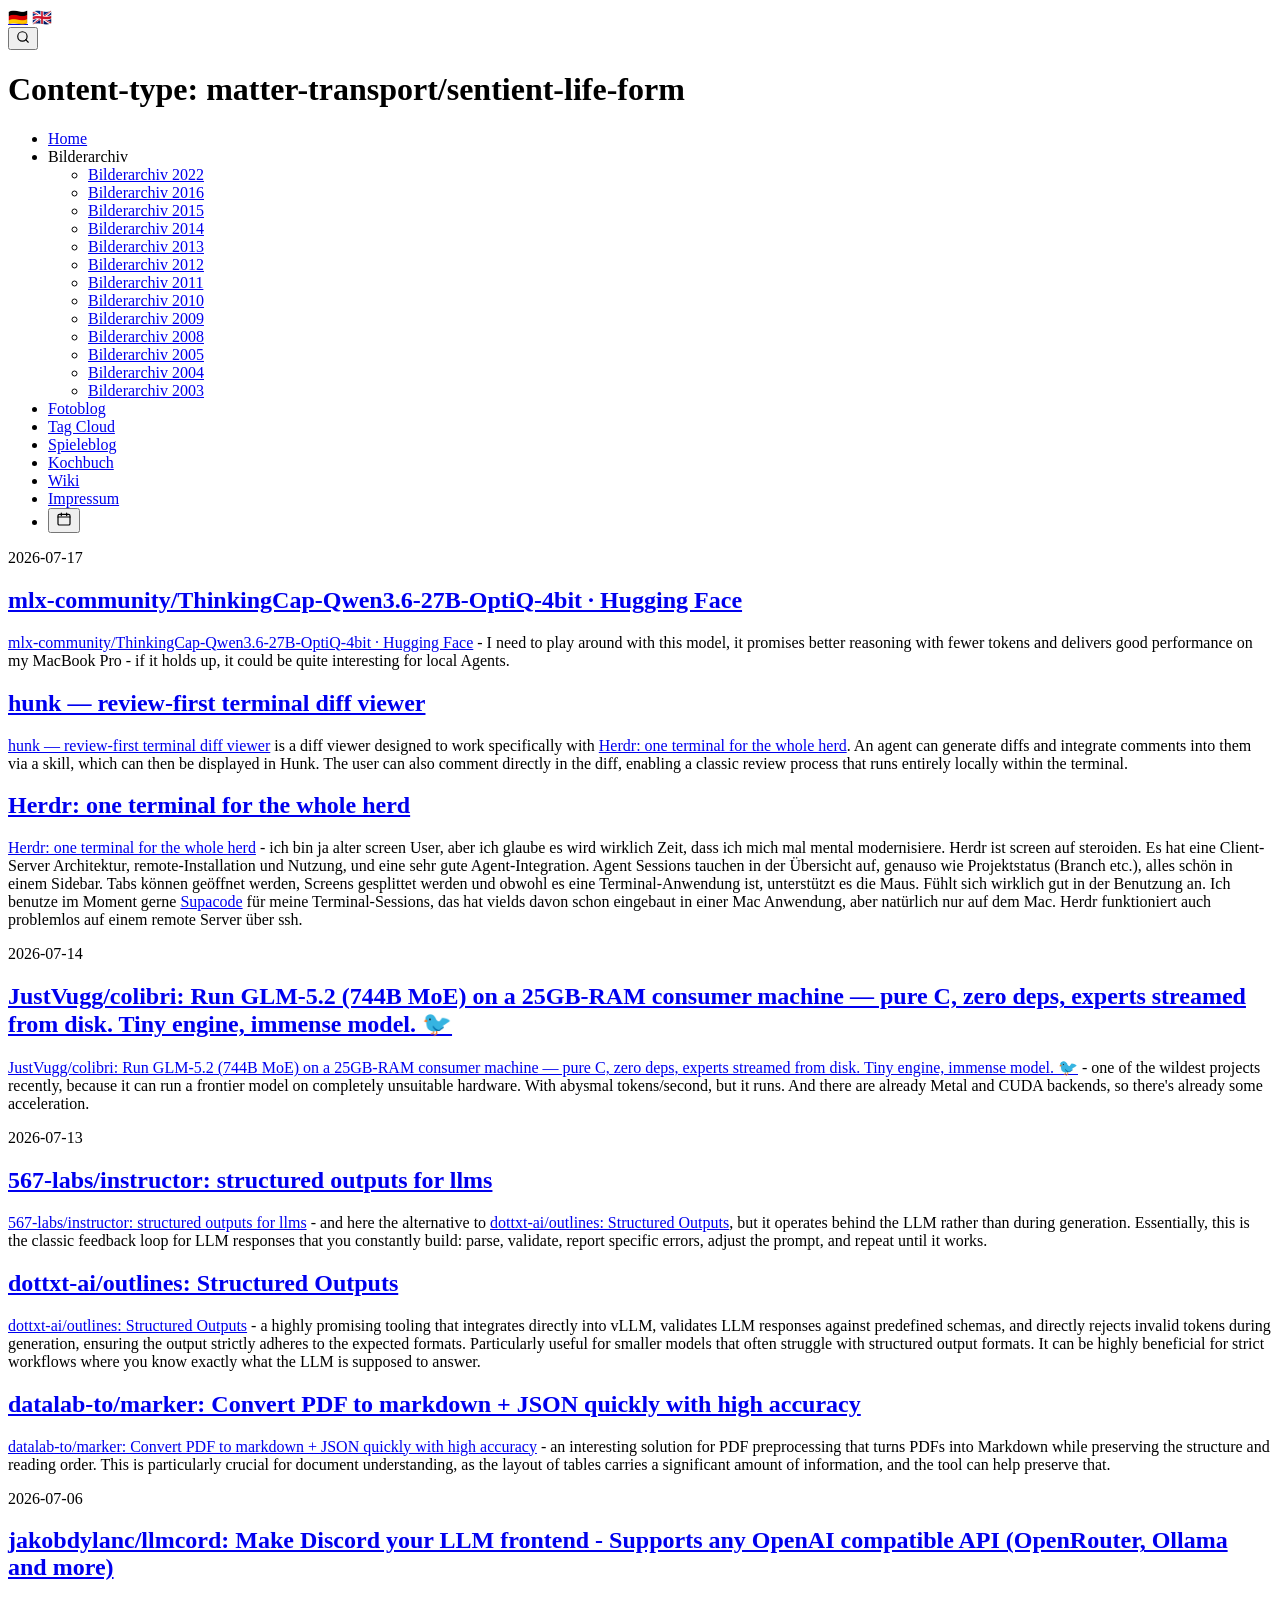
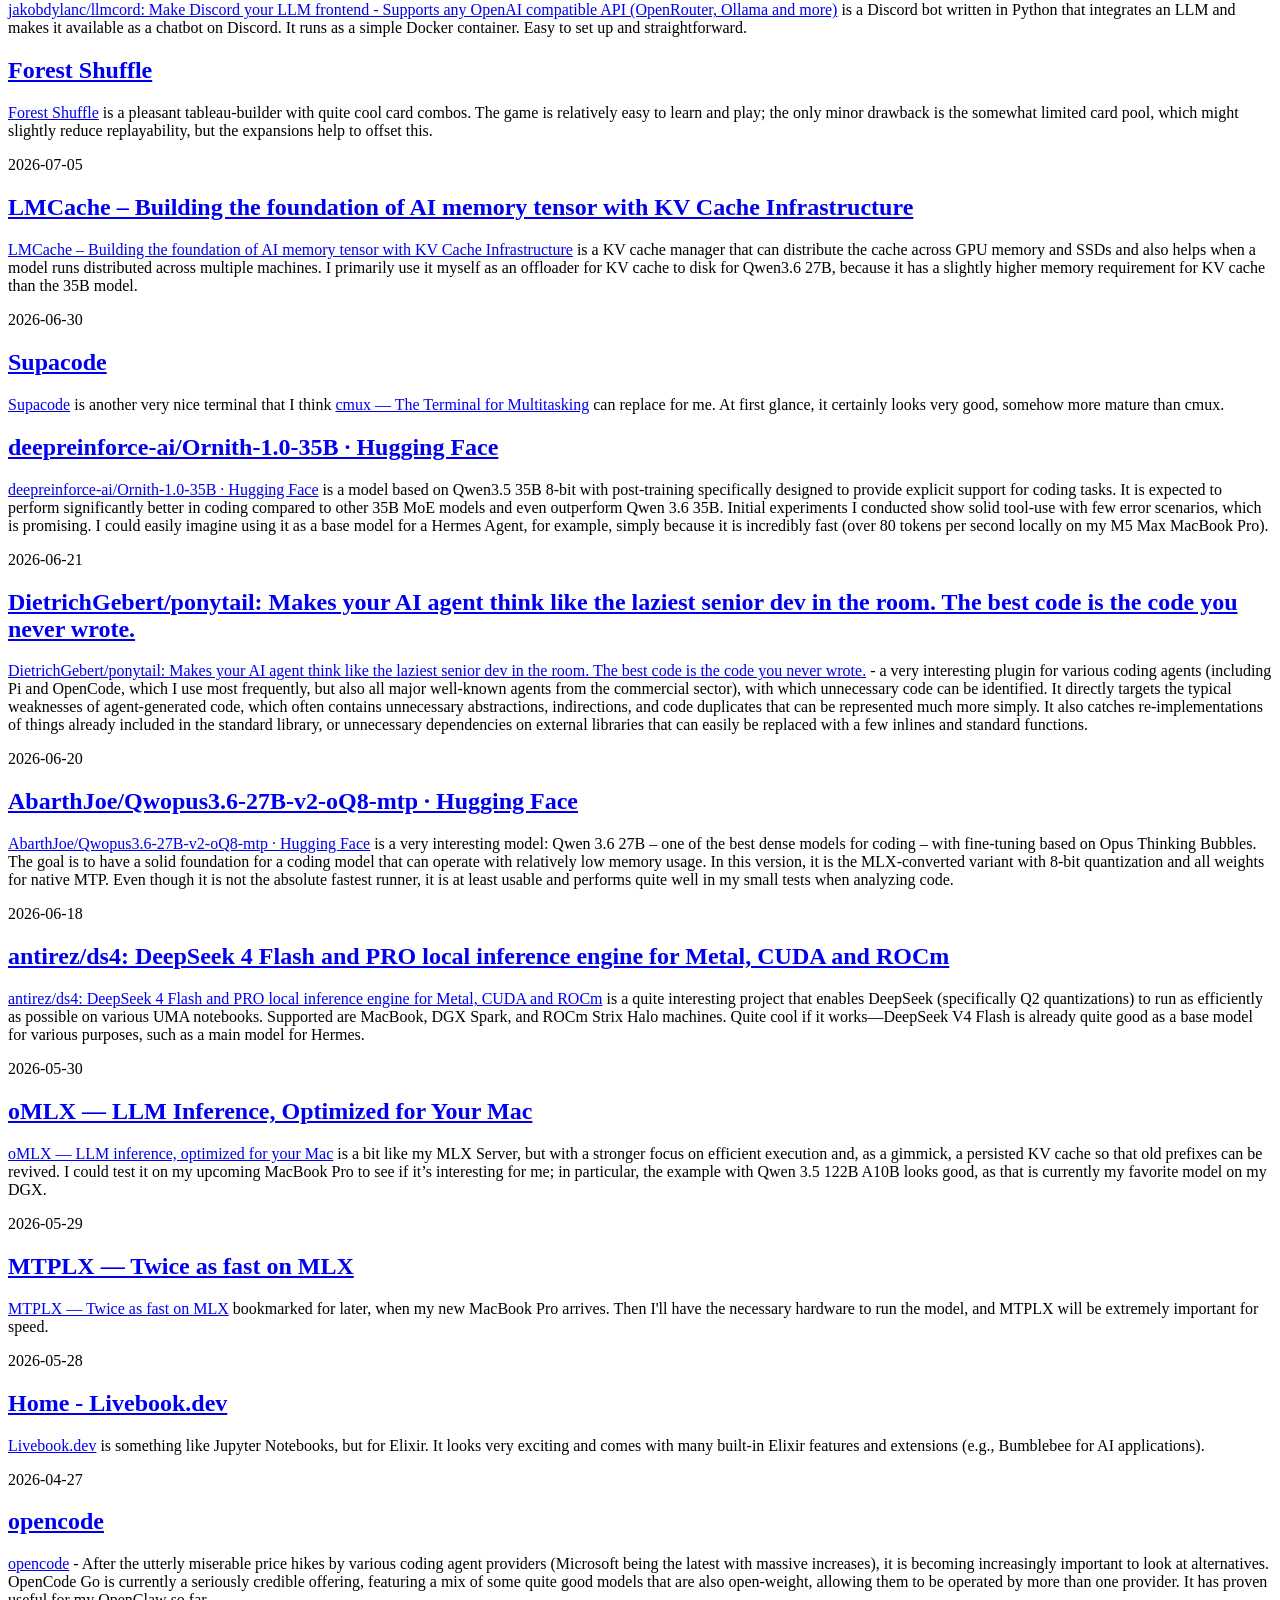
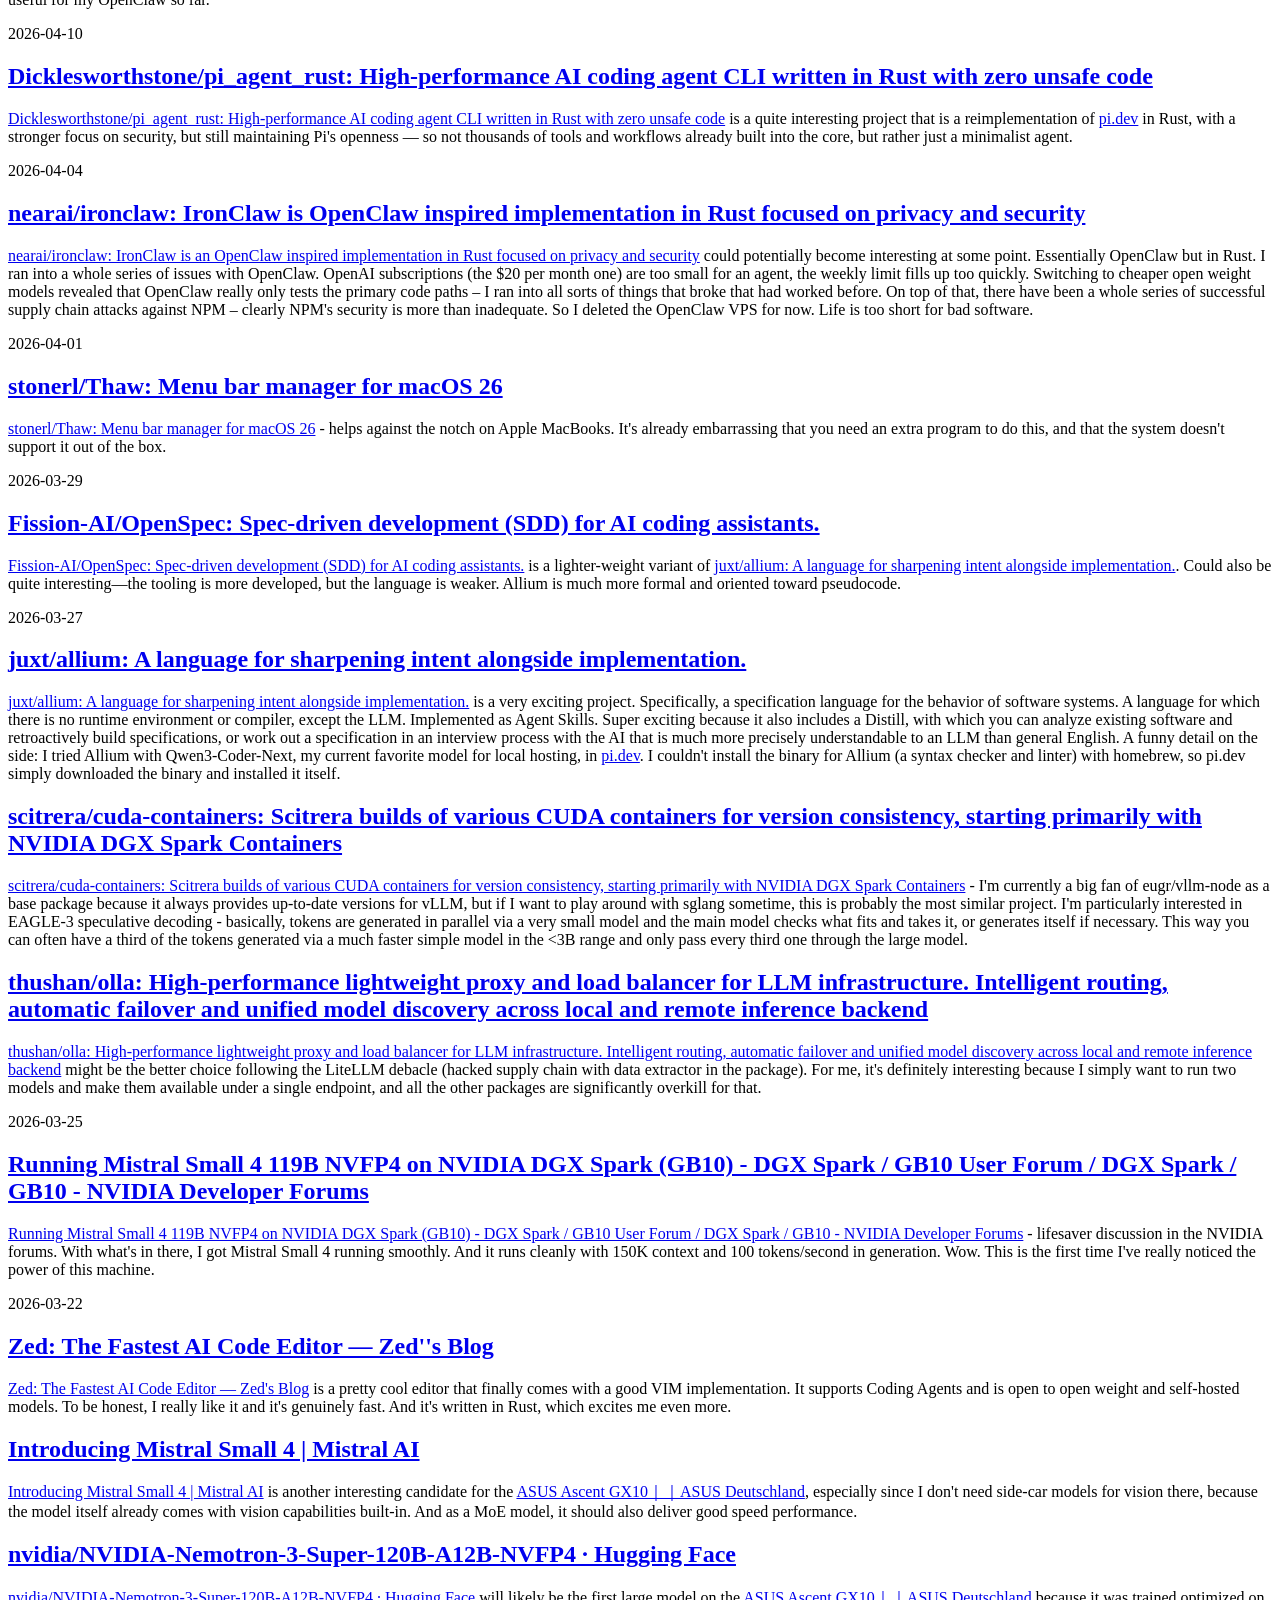
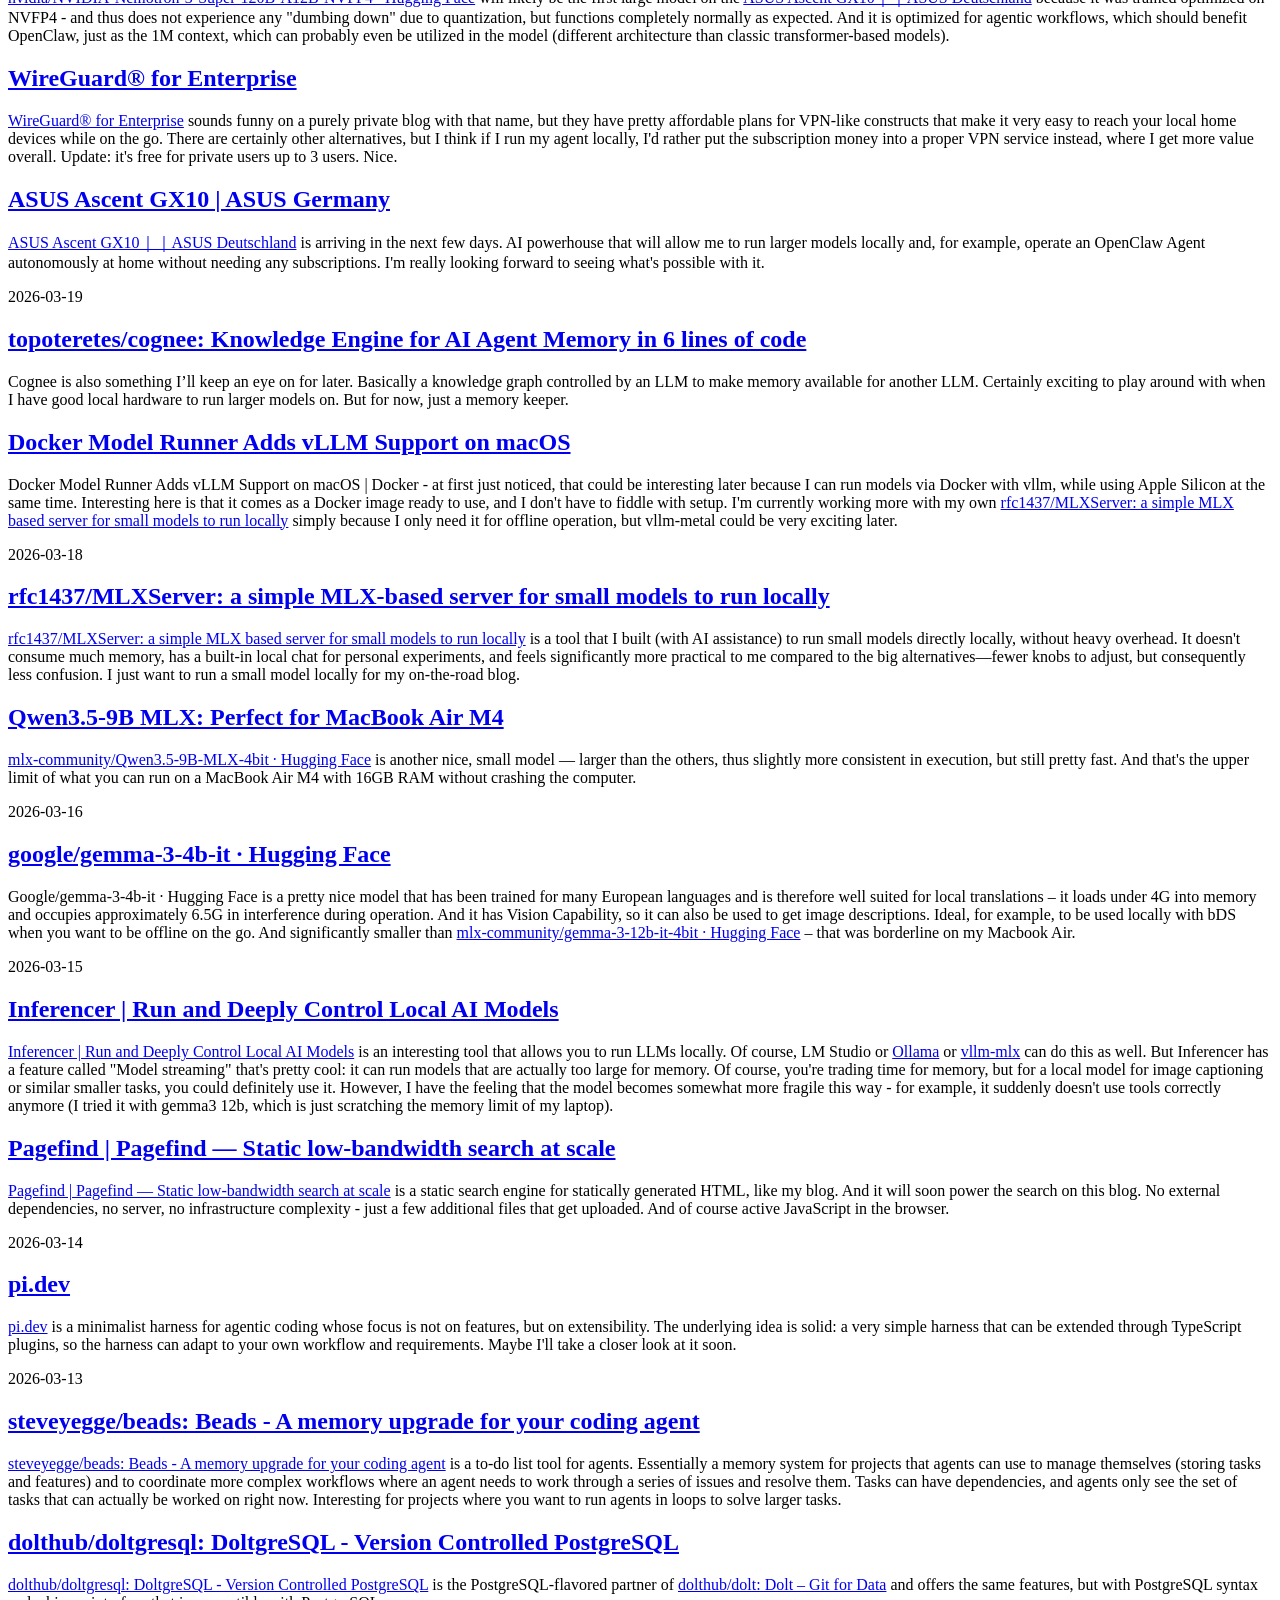
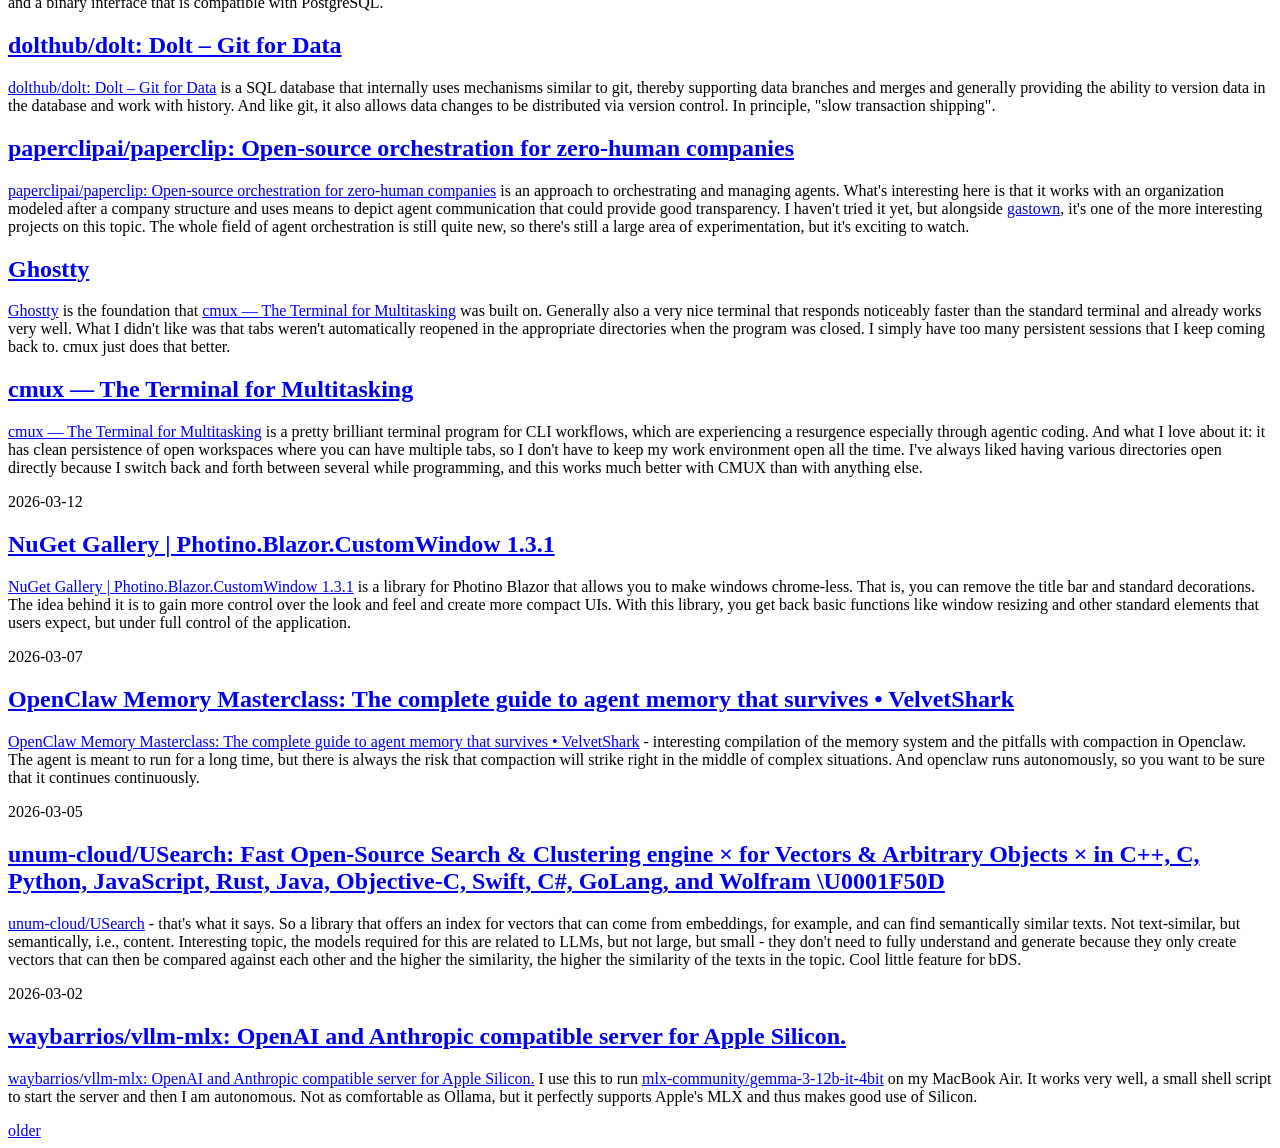
==== commit 47d069df: "Update bDS2 rendering fixtures and routes." ====
--- a/fixtures/golden-generated-sites/rfc1437-sample/en/index.html
+++ b/fixtures/golden-generated-sites/rfc1437-sample/en/index.html
@@ -4,16 +4,16 @@
   <meta charset="utf-8" />
   <meta name="viewport" content="width=device-width, initial-scale=1" />
   <title>Content-type: matter-transport/sentient-life-form</title>
-  
+
   <link rel="stylesheet" href="/assets/pico.slate.min.css" />
   <link rel="stylesheet" href="/assets/lightbox.min.css" />
   <link rel="stylesheet" href="/assets/highlight.min.css" />
   <link rel="stylesheet" href="/assets/vanilla-calendar.min.css" />
   <link rel="stylesheet" href="/assets/bds.css" />
-  
+
   <link rel="alternate" type="application/rss+xml" title="RSS" href="/en/rss.xml" />
   <link rel="alternate" type="application/atom+xml" title="Atom" href="/en/atom.xml" />
-  
+
   <script defer src="/assets/highlight.min.js"></script>
   <script defer src="/assets/code-enhancements.js"></script>
   <script defer src="/assets/d3.layout.cloud.js"></script>
@@ -25,20 +25,19 @@
   <link rel="stylesheet" href="/en/pagefind/pagefind-ui.css" />
   <script defer src="/en/pagefind/pagefind-ui.js"></script>
 </head>
-
   <body>
     <main>
-      
+
 <nav class="language-switcher" aria-label="Language">
-  
-    
-      <a class="language-switcher-badge" href="/en/" data-lang-prefix="" title="de">🇩🇪</a>
-    
-  
-    
+
+
+      <a class="language-switcher-badge" href="/" data-lang-prefix="" title="de">🇩🇪</a>
+
+
+
       <span class="language-switcher-badge language-switcher-badge-current" aria-current="true" title="en">🇬🇧</span>
-    
-  
+
+
   <div class="blog-search-widget" aria-label="Site search">
     <button type="button" class="blog-search-toggle" data-blog-search-toggle aria-label="Site search">
       <svg aria-hidden="true" viewBox="0 0 24 24" width="14" height="14" fill="none" stroke="currentColor" stroke-width="2" stroke-linecap="round" stroke-linejoin="round" focusable="false">
@@ -47,7 +46,7 @@
       </svg>
     </button>
     <div class="blog-search-panel" data-blog-search-panel hidden>
-      <div id="blog-search" data-blog-search-root data-search-placeholder="Search..."></div>
+      <div id="blog-search" data-blog-search-root data-search-placeholder="Search..." data-search-no-results="No results found"></div>
     </div>
   </div>
 </nav>
@@ -60,183 +59,183 @@
 </script>
 
 
-      
-        
-          
+
+
+
             <h1 class="archive-heading">Content-type: matter-transport/sentient-life-form</h1>
-          
-        
-      
+
+
+
 
       <nav class="blog-menu">
-  
+
     <ul class="blog-menu-list">
-  
-    <li class="blog-menu-item">
-      
-        <a class="blog-menu-link" href="/en/">Home</a>
-      
-      
-    </li>
-  
+
+    <li class="blog-menu-item">
+
+        <a class="blog-menu-link" href="/">Home</a>
+
+
+    </li>
+
     <li class="blog-menu-item blog-menu-item-with-children">
-      
+
         <span class="blog-menu-link">Bilderarchiv</span>
-      
-      
+
+
         <div class="blog-menu-submenu">
           <ul class="blog-menu-list">
-  
-    <li class="blog-menu-item">
-      
-        <a class="blog-menu-link" href="/en/bilderarchiv-2022/">Bilderarchiv 2022</a>
-      
-      
-    </li>
-  
-    <li class="blog-menu-item">
-      
-        <a class="blog-menu-link" href="/en/bilderarchiv-2016/">Bilderarchiv 2016</a>
-      
-      
-    </li>
-  
-    <li class="blog-menu-item">
-      
-        <a class="blog-menu-link" href="/en/bilderarchiv-2015/">Bilderarchiv 2015</a>
-      
-      
-    </li>
-  
-    <li class="blog-menu-item">
-      
-        <a class="blog-menu-link" href="/en/bilderarchiv-2014/">Bilderarchiv 2014</a>
-      
-      
-    </li>
-  
-    <li class="blog-menu-item">
-      
-        <a class="blog-menu-link" href="/en/bilderarchiv-2013/">Bilderarchiv 2013</a>
-      
-      
-    </li>
-  
-    <li class="blog-menu-item">
-      
-        <a class="blog-menu-link" href="/en/bilderarchiv-2012/">Bilderarchiv 2012</a>
-      
-      
-    </li>
-  
-    <li class="blog-menu-item">
-      
-        <a class="blog-menu-link" href="/en/bilderarchiv-2011/">Bilderarchiv 2011</a>
-      
-      
-    </li>
-  
-    <li class="blog-menu-item">
-      
-        <a class="blog-menu-link" href="/en/bilderarchiv-2010/">Bilderarchiv 2010</a>
-      
-      
-    </li>
-  
-    <li class="blog-menu-item">
-      
-        <a class="blog-menu-link" href="/en/bilderarchiv-2009/">Bilderarchiv 2009</a>
-      
-      
-    </li>
-  
-    <li class="blog-menu-item">
-      
-        <a class="blog-menu-link" href="/en/bilderarchiv-2008/">Bilderarchiv 2008</a>
-      
-      
-    </li>
-  
-    <li class="blog-menu-item">
-      
-        <a class="blog-menu-link" href="/en/bilderarchiv-2005/">Bilderarchiv 2005</a>
-      
-      
-    </li>
-  
-    <li class="blog-menu-item">
-      
-        <a class="blog-menu-link" href="/en/bilderarchiv-2004/">Bilderarchiv 2004</a>
-      
-      
-    </li>
-  
-    <li class="blog-menu-item">
-      
-        <a class="blog-menu-link" href="/en/bilderarchiv-2003/">Bilderarchiv 2003</a>
-      
-      
-    </li>
-  
-
-  
+
+    <li class="blog-menu-item">
+
+        <a class="blog-menu-link" href="/bilderarchiv-2022/">Bilderarchiv 2022</a>
+
+
+    </li>
+
+    <li class="blog-menu-item">
+
+        <a class="blog-menu-link" href="/bilderarchiv-2016/">Bilderarchiv 2016</a>
+
+
+    </li>
+
+    <li class="blog-menu-item">
+
+        <a class="blog-menu-link" href="/bilderarchiv-2015/">Bilderarchiv 2015</a>
+
+
+    </li>
+
+    <li class="blog-menu-item">
+
+        <a class="blog-menu-link" href="/bilderarchiv-2014/">Bilderarchiv 2014</a>
+
+
+    </li>
+
+    <li class="blog-menu-item">
+
+        <a class="blog-menu-link" href="/bilderarchiv-2013/">Bilderarchiv 2013</a>
+
+
+    </li>
+
+    <li class="blog-menu-item">
+
+        <a class="blog-menu-link" href="/bilderarchiv-2012/">Bilderarchiv 2012</a>
+
+
+    </li>
+
+    <li class="blog-menu-item">
+
+        <a class="blog-menu-link" href="/bilderarchiv-2011/">Bilderarchiv 2011</a>
+
+
+    </li>
+
+    <li class="blog-menu-item">
+
+        <a class="blog-menu-link" href="/bilderarchiv-2010/">Bilderarchiv 2010</a>
+
+
+    </li>
+
+    <li class="blog-menu-item">
+
+        <a class="blog-menu-link" href="/bilderarchiv-2009/">Bilderarchiv 2009</a>
+
+
+    </li>
+
+    <li class="blog-menu-item">
+
+        <a class="blog-menu-link" href="/bilderarchiv-2008/">Bilderarchiv 2008</a>
+
+
+    </li>
+
+    <li class="blog-menu-item">
+
+        <a class="blog-menu-link" href="/bilderarchiv-2005/">Bilderarchiv 2005</a>
+
+
+    </li>
+
+    <li class="blog-menu-item">
+
+        <a class="blog-menu-link" href="/bilderarchiv-2004/">Bilderarchiv 2004</a>
+
+
+    </li>
+
+    <li class="blog-menu-item">
+
+        <a class="blog-menu-link" href="/bilderarchiv-2003/">Bilderarchiv 2003</a>
+
+
+    </li>
+
+
+
 </ul>
 
         </div>
-      
-    </li>
-  
-    <li class="blog-menu-item">
-      
-        <a class="blog-menu-link" href="/en/category/picture/">Fotoblog</a>
-      
-      
-    </li>
-  
-    <li class="blog-menu-item">
-      
-        <a class="blog-menu-link" href="/en/tag-cloud/">Tag Cloud</a>
-      
-      
-    </li>
-  
-    <li class="blog-menu-item">
-      
-        <a class="blog-menu-link" href="/en/category/spielelog/">Spieleblog</a>
-      
-      
-    </li>
-  
-    <li class="blog-menu-item">
-      
-        <a class="blog-menu-link" href="/en/category/kochbuch/">Kochbuch</a>
-      
-      
-    </li>
-  
-    <li class="blog-menu-item">
-      
-        <a class="blog-menu-link" href="/en/wiki/">Wiki</a>
-      
-      
-    </li>
-  
-    <li class="blog-menu-item">
-      
-        <a class="blog-menu-link" href="/en/impressum/">Impressum</a>
-      
-      
-    </li>
-  
-
-  
+
+    </li>
+
+    <li class="blog-menu-item">
+
+        <a class="blog-menu-link" href="/category/picture/">Fotoblog</a>
+
+
+    </li>
+
+    <li class="blog-menu-item">
+
+        <a class="blog-menu-link" href="/tag-cloud/">Tag Cloud</a>
+
+
+    </li>
+
+    <li class="blog-menu-item">
+
+        <a class="blog-menu-link" href="/category/spielelog/">Spieleblog</a>
+
+
+    </li>
+
+    <li class="blog-menu-item">
+
+        <a class="blog-menu-link" href="/category/kochbuch/">Kochbuch</a>
+
+
+    </li>
+
+    <li class="blog-menu-item">
+
+        <a class="blog-menu-link" href="/wiki/">Wiki</a>
+
+
+    </li>
+
+    <li class="blog-menu-item">
+
+        <a class="blog-menu-link" href="/impressum/">Impressum</a>
+
+
+    </li>
+
+
+
     <li class="blog-menu-item blog-menu-calendar">
       <button
         type="button"
         class="blog-menu-calendar-button"
         data-blog-calendar-toggle
         data-blog-calendar-year="2026"
-        data-blog-calendar-month="4"
+        data-blog-calendar-month="7"
         aria-label="Open calendar"
         title="Open calendar"
       >
@@ -274,670 +273,868 @@
         </div>
       </section>
     </li>
-  
+
 </ul>
 
-  
+
 </nav>
 
 
       <section class="post-list" data-template="post-list" data-list-page="true" data-first-page="true" data-last-page="false">
-        
-          
-            <section class="archive-day-group">
-              <aside class="archive-day-marker"><span>01.04.2026</span></aside>
-              <div class="archive-day-posts">
-                
-                  <div class="post">
-                    
-                    <p><a href="https://github.com/stonerl/Thaw">stonerl/Thaw: Menu bar manager for macOS 26</a> - helps against the notch on Apple MacBooks. It&#39;s already embarrassing that you need an extra program to do this, and that the system doesn&#39;t support it out of the box.</p>
-
-                  </div>
-                
-              </div>
-            </section>
-          
-
-          
-            <div class="archive-day-separator" aria-hidden="true"></div>
-          
-        
-          
-            <section class="archive-day-group">
-              <aside class="archive-day-marker"><span>29.03.2026</span></aside>
-              <div class="archive-day-posts">
-                
-                  <div class="post">
-                    
-                    <p><a href="https://github.com/Fission-AI/OpenSpec?tab=readme-ov-file">Fission-AI/OpenSpec: Spec-driven development (SDD) for AI coding assistants.</a> is a lighter-weight variant of <a href="/en/2026/03/27/juxt-allium-a-language-for-sharpening-intent-alongside-implementation">juxt/allium: A language for sharpening intent alongside implementation.</a>. Could also be quite interesting—the tooling is more developed, but the language is weaker. Allium is much more formal and oriented toward pseudocode.</p>
-
-                  </div>
-                
-              </div>
-            </section>
-          
-
-          
-            <div class="archive-day-separator" aria-hidden="true"></div>
-          
-        
-          
-            <section class="archive-day-group">
-              <aside class="archive-day-marker"><span>27.03.2026</span></aside>
-              <div class="archive-day-posts">
-                
-                  <div class="post">
-                    
-                    <p><a href="https://github.com/juxt/allium">juxt/allium: A language for sharpening intent alongside implementation.</a> is a very exciting project. Specifically, a specification language for the behavior of software systems. A language for which there is no runtime environment or compiler, except the LLM. Implemented as Agent Skills. Super exciting because it also includes a Distill, with which you can analyze existing software and retroactively build specifications, or work out a specification in an interview process with the AI that is much more precisely understandable to an LLM than general English. A funny detail on the side: I tried Allium with Qwen3-Coder-Next, my current favorite model for local hosting, in <a href="/en/2026/03/14/pi-dev">pi.dev</a>. I couldn&#39;t install the binary for Allium (a syntax checker and linter) with homebrew, so pi.dev simply downloaded the binary and installed it itself.</p>
-
-                  </div>
-                
-                  <div class="post">
-                    
-                    <p><a href="https://github.com/scitrera/cuda-containers">scitrera/cuda-containers: Scitrera builds of various CUDA containers for version consistency, starting primarily with NVIDIA DGX Spark Containers</a> - I&#39;m currently a big fan of eugr/vllm-node as a base package because it always provides up-to-date versions for vLLM, but if I want to play around with sglang sometime, this is probably the most similar project. I&#39;m particularly interested in EAGLE-3 speculative decoding - basically, tokens are generated in parallel via a very small model and the main model checks what fits and takes it, or generates itself if necessary. This way you can often have a third of the tokens generated via a much faster simple model in the &lt;3B range and only pass every third one through the large model.</p>
-
-                  </div>
-                
-                  <div class="post">
-                    
-                    <p><a href="https://github.com/thushan/olla">thushan/olla: High-performance lightweight proxy and load balancer for LLM infrastructure. Intelligent routing, automatic failover and unified model discovery across local and remote inference backend</a> might be the better choice following the LiteLLM debacle (hacked supply chain with data extractor in the package). For me, it&#39;s definitely interesting because I simply want to run two models and make them available under a single endpoint, and all the other packages are significantly overkill for that.</p>
-
-                  </div>
-                
-              </div>
-            </section>
-          
-
-          
-            <div class="archive-day-separator" aria-hidden="true"></div>
-          
-        
-          
-            <section class="archive-day-group">
-              <aside class="archive-day-marker"><span>25.03.2026</span></aside>
-              <div class="archive-day-posts">
-                
-                  <div class="post">
-                    
-                    <p><a href="https://forums.developer.nvidia.com/t/running-mistral-small-4-119b-nvfp4-on-nvidia-dgx-spark-gb10/363863/26">Running Mistral Small 4 119B NVFP4 on NVIDIA DGX Spark (GB10) - DGX Spark / GB10 User Forum / DGX Spark / GB10 - NVIDIA Developer Forums</a> - lifesaver discussion in the NVIDIA forums. With what&#39;s in there, I got Mistral Small 4 running smoothly. And it runs cleanly with 150K context and 100 tokens/second in generation. Wow. This is the first time I&#39;ve really noticed the power of this machine.</p>
-
-                  </div>
-                
-              </div>
-            </section>
-          
-
-          
-            <div class="archive-day-separator" aria-hidden="true"></div>
-          
-        
-          
-            <section class="archive-day-group">
-              <aside class="archive-day-marker"><span>22.03.2026</span></aside>
-              <div class="archive-day-posts">
-                
-                  <div class="post">
-                    
-                    <p><a href="https://zed.dev/blog/fastest-ai-code-editor">Zed: The Fastest AI Code Editor — Zed&#39;s Blog</a> is a pretty cool editor that finally comes with a good VIM implementation. It supports Coding Agents and is open to open weight and self-hosted models. To be honest, I really like it and it&#39;s genuinely fast. And it&#39;s written in Rust, which excites me even more.</p>
-
-                  </div>
-                
-                  <div class="post">
-                    
-                    <p><a href="https://mistral.ai/news/mistral-small-4">Introducing Mistral Small 4 | Mistral AI</a> is another interesting candidate for the <a href="/en/2026/03/22/asus-ascent-gx10-asus-deutschland">ASUS Ascent GX10｜｜ASUS Deutschland</a>, especially since I don&#39;t need side-car models for vision there, because the model itself already comes with vision capabilities built-in. And as a MoE model, it should also deliver good speed performance.</p>
-
-                  </div>
-                
-                  <div class="post">
-                    
-                    <p><a href="https://huggingface.co/nvidia/NVIDIA-Nemotron-3-Super-120B-A12B-NVFP4">nvidia/NVIDIA-Nemotron-3-Super-120B-A12B-NVFP4 · Hugging Face</a> will likely be the first large model on the <a href="/en/2026/03/22/asus-ascent-gx10-asus-deutschland">ASUS Ascent GX10｜｜ASUS Deutschland</a> because it was trained optimized on NVFP4 - and thus does not experience any &quot;dumbing down&quot; due to quantization, but functions completely normally as expected. And it is optimized for agentic workflows, which should benefit OpenClaw, just as the 1M context, which can probably even be utilized in the model (different architecture than classic transformer-based models).</p>
-
-                  </div>
-                
-                  <div class="post">
-                    
-                    <p><a href="https://tailscale.com/wireguard-vpn">WireGuard® for Enterprise</a> sounds funny on a purely private blog with that name, but they have pretty affordable plans for VPN-like constructs that make it very easy to reach your local home devices while on the go. There are certainly other alternatives, but I think if I run my agent locally, I&#39;d rather put the subscription money into a proper VPN service instead, where I get more value overall. Update: it&#39;s free for private users up to 3 users. Nice.</p>
-
-                  </div>
-                
-                  <div class="post">
-                    
-                    <p><a href="https://www.asus.com/de/networking-iot-servers/desktop-ai-supercomputer/ultra-small-ai-supercomputers/asus-ascent-gx10/">ASUS Ascent GX10｜｜ASUS Deutschland</a> is arriving in the next few days. AI powerhouse that will allow me to run larger models locally and, for example, operate an OpenClaw Agent autonomously at home without needing any subscriptions. I&#39;m really looking forward to seeing what&#39;s possible with it.</p>
-
-                  </div>
-                
-              </div>
-            </section>
-          
-
-          
-            <div class="archive-day-separator" aria-hidden="true"></div>
-          
-        
-          
-            <section class="archive-day-group">
-              <aside class="archive-day-marker"><span>19.03.2026</span></aside>
-              <div class="archive-day-posts">
-                
-                  <div class="post">
-                    
-                    <p>Cognee is also something I’ll keep an eye on for later. Basically a knowledge graph controlled by an LLM to make memory available for another LLM. Certainly exciting to play around with when I have good local hardware to run larger models on. But for now, just a memory keeper.</p>
-
-                  </div>
-                
-                  <div class="post">
-                    
-                    <p>Docker Model Runner Adds vLLM Support on macOS | Docker - at first just noticed, that could be interesting later because I can run models via Docker with vllm, while using Apple Silicon at the same time. Interesting here is that it comes as a Docker image ready to use, and I don&#39;t have to fiddle with setup. I&#39;m currently working more with my own <a href="/en/2026/03/18/rfc1437-mlxserver-a-simple-mlx-based-server-for-small-models-to-run-locally">rfc1437/MLXServer: a simple MLX based server for small models to run locally</a> simply because I only need it for offline operation, but vllm-metal could be very exciting later.</p>
-
-                  </div>
-                
-              </div>
-            </section>
-          
-
-          
-            <div class="archive-day-separator" aria-hidden="true"></div>
-          
-        
-          
-            <section class="archive-day-group">
-              <aside class="archive-day-marker"><span>18.03.2026</span></aside>
-              <div class="archive-day-posts">
-                
-                  <div class="post">
-                    
-                    <p><a href="https://github.com/rfc1437/MLXServer">rfc1437/MLXServer: a simple MLX based server for small models to run locally</a> is a tool that I built (with AI assistance) to run small models directly locally, without heavy overhead. It doesn&#39;t consume much memory, has a built-in local chat for personal experiments, and feels significantly more practical to me compared to the big alternatives—fewer knobs to adjust, but consequently less confusion. I just want to run a small model locally for my on-the-road blog.</p>
-
-                  </div>
-                
-                  <div class="post">
-                    
-                    <p><a href="https://huggingface.co/mlx-community/Qwen3.5-9B-MLX-4bit">mlx-community/Qwen3.5-9B-MLX-4bit · Hugging Face</a> is another nice, small model — larger than the others, thus slightly more consistent in execution, but still pretty fast. And that&#39;s the upper limit of what you can run on a MacBook Air M4 with 16GB RAM without crashing the computer.</p>
-
-                  </div>
-                
-              </div>
-            </section>
-          
-
-          
-            <div class="archive-day-separator" aria-hidden="true"></div>
-          
-        
-          
-            <section class="archive-day-group">
-              <aside class="archive-day-marker"><span>16.03.2026</span></aside>
-              <div class="archive-day-posts">
-                
-                  <div class="post">
-                    
-                    <p>Google/gemma-3-4b-it · Hugging Face is a pretty nice model that has been trained for many European languages and is therefore well suited for local translations – it loads under 4G into memory and occupies approximately 6.5G in interference during operation. And it has Vision Capability, so it can also be used to get image descriptions. Ideal, for example, to be used locally with bDS when you want to be offline on the go. And significantly smaller than <a href="https://huggingface.co/mlx-community/gemma-3-12b-it-4bit">mlx-community/gemma-3-12b-it-4bit · Hugging Face</a> – that was borderline on my Macbook Air.</p>
-
-                  </div>
-                
-              </div>
-            </section>
-          
-
-          
-            <div class="archive-day-separator" aria-hidden="true"></div>
-          
-        
-          
-            <section class="archive-day-group">
-              <aside class="archive-day-marker"><span>15.03.2026</span></aside>
-              <div class="archive-day-posts">
-                
-                  <div class="post">
-                    
-                    <p><a href="https://inferencer.com/">Inferencer | Run and Deeply Control Local AI Models</a> is an interesting tool that allows you to run LLMs locally. Of course, LM Studio or <a href="/en/2026/03/01/ollama">Ollama</a> or <a href="/en/2026/03/02/waybarrios-vllm-mlx-openai-and-anthropic-compatible-server-for-apple-silicon">vllm-mlx</a> can do this as well. But Inferencer has a feature called &quot;Model streaming&quot; that&#39;s pretty cool: it can run models that are actually too large for memory. Of course, you&#39;re trading time for memory, but for a local model for image captioning or similar smaller tasks, you could definitely use it. However, I have the feeling that the model becomes somewhat more fragile this way - for example, it suddenly doesn&#39;t use tools correctly anymore (I tried it with gemma3 12b, which is just scratching the memory limit of my laptop).</p>
-
-                  </div>
-                
-                  <div class="post">
-                    
-                    <p><a href="https://pagefind.app/">Pagefind | Pagefind — Static low-bandwidth search at scale</a> is a static search engine for statically generated HTML, like my blog. And it will soon power the search on this blog. No external dependencies, no server, no infrastructure complexity - just a few additional files that get uploaded. And of course active JavaScript in the browser.</p>
-
-                  </div>
-                
-              </div>
-            </section>
-          
-
-          
-            <div class="archive-day-separator" aria-hidden="true"></div>
-          
-        
-          
-            <section class="archive-day-group">
-              <aside class="archive-day-marker"><span>14.03.2026</span></aside>
-              <div class="archive-day-posts">
-                
-                  <div class="post">
-                    
-                    <p><a href="https://shittycodingagent.ai/">pi.dev</a> is a minimalist harness for agentic coding whose focus is not on features, but on extensibility. The underlying idea is solid: a very simple harness that can be extended through TypeScript plugins, so the harness can adapt to your own workflow and requirements. Maybe I&#39;ll take a closer look at it soon.</p>
-
-                  </div>
-                
-              </div>
-            </section>
-          
-
-          
-            <div class="archive-day-separator" aria-hidden="true"></div>
-          
-        
-          
-            <section class="archive-day-group">
-              <aside class="archive-day-marker"><span>13.03.2026</span></aside>
-              <div class="archive-day-posts">
-                
-                  <div class="post">
-                    
-                    <p><a href="https://github.com/steveyegge/beads">steveyegge/beads: Beads - A memory upgrade for your coding agent</a> is a to-do list tool for agents. Essentially a memory system for projects that agents can use to manage themselves (storing tasks and features) and to coordinate more complex workflows where an agent needs to work through a series of issues and resolve them. Tasks can have dependencies, and agents only see the set of tasks that can actually be worked on right now. Interesting for projects where you want to run agents in loops to solve larger tasks.</p>
-
-                  </div>
-                
-                  <div class="post">
-                    
-                    <p><a href="https://github.com/dolthub/doltgresql">dolthub/doltgresql: DoltgreSQL - Version Controlled PostgreSQL</a> is the PostgreSQL-flavored partner of <a href="/en/2026/03/13/dolthub-dolt-dolt-git-for-data">dolthub/dolt: Dolt – Git for Data</a> and offers the same features, but with PostgreSQL syntax and a binary interface that is compatible with PostgreSQL.</p>
-
-                  </div>
-                
-                  <div class="post">
-                    
-                    <p><a href="https://github.com/dolthub/dolt?tab=readme-ov-file">dolthub/dolt: Dolt – Git for Data</a> is a SQL database that internally uses mechanisms similar to git, thereby supporting data branches and merges and generally providing the ability to version data in the database and work with history. And like git, it also allows data changes to be distributed via version control. In principle, &quot;slow transaction shipping&quot;.</p>
-
-                  </div>
-                
-                  <div class="post">
-                    
-                    <p><a href="https://github.com/paperclipai/paperclip">paperclipai/paperclip: Open-source orchestration for zero-human companies</a> is an approach to orchestrating and managing agents. What&#39;s interesting here is that it works with an organization modeled after a company structure and uses means to depict agent communication that could provide good transparency. I haven&#39;t tried it yet, but alongside <a href="https://github.com/steveyegge/gastown">gastown</a>, it&#39;s one of the more interesting projects on this topic. The whole field of agent orchestration is still quite new, so there&#39;s still a large area of experimentation, but it&#39;s exciting to watch.</p>
-
-                  </div>
-                
-                  <div class="post">
-                    
-                    <p><a href="https://ghostty.org/">Ghostty</a> is the foundation that <a href="/en/2026/03/13/cmux-das-terminal-fur-multitasking">cmux — The Terminal for Multitasking</a> was built on. Generally also a very nice terminal that responds noticeably faster than the standard terminal and already works very well. What I didn&#39;t like was that tabs weren&#39;t automatically reopened in the appropriate directories when the program was closed. I simply have too many persistent sessions that I keep coming back to. cmux just does that better.</p>
-
-                  </div>
-                
-                  <div class="post">
-                    
-                    <p><a href="https://www.cmux.dev/de">cmux — The Terminal for Multitasking</a> is a pretty brilliant terminal program for CLI workflows, which are experiencing a resurgence especially through agentic coding. And what I love about it: it has clean persistence of open workspaces where you can have multiple tabs, so I don&#39;t have to keep my work environment open all the time. I&#39;ve always liked having various directories open directly because I switch back and forth between several while programming, and this works much better with CMUX than with anything else.</p>
-
-                  </div>
-                
-              </div>
-            </section>
-          
-
-          
-            <div class="archive-day-separator" aria-hidden="true"></div>
-          
-        
-          
-            <section class="archive-day-group">
-              <aside class="archive-day-marker"><span>12.03.2026</span></aside>
-              <div class="archive-day-posts">
-                
-                  <div class="post">
-                    
-                    <p><a href="https://www.nuget.org/packages/Photino.Blazor.CustomWindow">NuGet Gallery | Photino.Blazor.CustomWindow 1.3.1</a> is a library for Photino Blazor that allows you to make windows chrome-less. That is, you can remove the title bar and standard decorations. The idea behind it is to gain more control over the look and feel and create more compact UIs. With this library, you get back basic functions like window resizing and other standard elements that users expect, but under full control of the application.</p>
-
-                  </div>
-                
-              </div>
-            </section>
-          
-
-          
-            <div class="archive-day-separator" aria-hidden="true"></div>
-          
-        
-          
-            <section class="archive-day-group">
-              <aside class="archive-day-marker"><span>07.03.2026</span></aside>
-              <div class="archive-day-posts">
-                
-                  <div class="post">
-                    
-                    <p><a href="https://velvetshark.com/openclaw-memory-masterclass">OpenClaw Memory Masterclass: The complete guide to agent memory that survives • VelvetShark</a> - interesting compilation of the memory system and the pitfalls with compaction in Openclaw. The agent is meant to run for a long time, but there is always the risk that compaction will strike right in the middle of complex situations. And openclaw runs autonomously, so you want to be sure that it continues continuously.</p>
-
-                  </div>
-                
-              </div>
-            </section>
-          
-
-          
-            <div class="archive-day-separator" aria-hidden="true"></div>
-          
-        
-          
-            <section class="archive-day-group">
-              <aside class="archive-day-marker"><span>05.03.2026</span></aside>
-              <div class="archive-day-posts">
-                
-                  <div class="post">
-                    
-                    <p><a href="https://github.com/unum-cloud/USearch">unum-cloud/USearch</a> - that&#39;s what it says. So a library that offers an index for vectors that can come from embeddings, for example, and can find semantically similar texts. Not text-similar, but semantically, i.e., content. Interesting topic, the models required for this are related to LLMs, but not large, but small - they don&#39;t need to fully understand and generate because they only create vectors that can then be compared against each other and the higher the similarity, the higher the similarity of the texts in the topic. Cool little feature for bDS.</p>
-
-                  </div>
-                
-              </div>
-            </section>
-          
-
-          
-            <div class="archive-day-separator" aria-hidden="true"></div>
-          
-        
-          
-            <section class="archive-day-group">
-              <aside class="archive-day-marker"><span>02.03.2026</span></aside>
-              <div class="archive-day-posts">
-                
-                  <div class="post">
-                    
-                    <p><a href="https://github.com/waybarrios/vllm-mlx">waybarrios/vllm-mlx: OpenAI and Anthropic compatible server for Apple Silicon.</a> I use this to run <a href="/en/2026/03/02/mlx-community-gemma-3-12b-it-4bit-hugging-face">mlx-community/gemma-3-12b-it-4bit</a> on my MacBook Air. It works very well, a small shell script to start the server and then I am autonomous. Not as comfortable as Ollama, but it perfectly supports Apple&#39;s MLX and thus makes good use of Silicon.</p>
-
-                  </div>
-                
-                  <div class="post">
-                    
-                    <p><a href="https://huggingface.co/mlx-community/gemma-3-12b-it-4bit">mlx-community/gemma-3-12b-it-4bit · Hugging Face</a> is currently the best model for local operation, allowing me to implement image captioning and even local chat. It&#39;s not the fastest, as it&#39;s quite large, but it&#39;s absolutely suitable for offline operation if I come up with a few mechanisms for batch processing of images, etc. This could be super exciting for vacation times. An image description might take a minute, but hey, no dependencies.</p>
-
-                  </div>
-                
-              </div>
-            </section>
-          
-
-          
-            <div class="archive-day-separator" aria-hidden="true"></div>
-          
-        
-          
-            <section class="archive-day-group">
-              <aside class="archive-day-marker"><span>01.03.2026</span></aside>
-              <div class="archive-day-posts">
-                
-                  <div class="post">
-                    
-                    <p><a href="https://models.dev/">Models.dev — An open-source database of AI models</a> is a very practical site that provides framework parameters for all kinds of providers and all kinds of LLMs, including even API prices. And technical parameters such as input/output tokens.</p>
-
-                  </div>
-                
-                  <div class="post">
-                    
-                    <p><a href="https://ollama.com/">Ollama</a> - a runtime environment for LLMs that allows models to be run locally. My favorite model at the moment: <a href="https://ollama.com/library/qwen2.5vl:7b-q4_K_M">qwen2.5vl:7b-q4_K_M</a>. With only 6.6 GB in size, this runs smoothly on a MacBook Air M4 and still has enough memory and capacity to run programs alongside it. The model is surprisingly usable in chat and above all has excellent vision capabilities. Ideal for providing titles, alt text, or summaries for images without having to pay big providers for it. And an important building block to bring bDS back to full-offline.</p>
-
-                  </div>
-                
-              </div>
-            </section>
-          
-
-          
-            <div class="archive-day-separator" aria-hidden="true"></div>
-          
-        
-          
-            <section class="archive-day-group">
-              <aside class="archive-day-marker"><span>28.02.2026</span></aside>
-              <div class="archive-day-posts">
-                
-                  <div class="post">
-                    
-                    <p><a href="https://github.com/mistralai/mistral-vibe">mistralai/mistral-vibe: Minimal CLI coding agent by Mistral</a> - accompanying the <a href="/en/2026/02/28/ai-studio-mistral-ai">AI Studio - Mistral AI</a> there is also the Vibe coding interface to Devstral as open source. Very nice, because it makes a good pair. Will definitely try it out, even if I will probably rather reach for the powerhouses (Opus 4.6) for larger projects.</p>
-
-                  </div>
-                
-                  <div class="post">
-                    
-                    <p><a href="https://console.mistral.ai/home">AI Studio - Mistral AI</a> - as the situation in the USA becomes a bit more tense again, and simply because one should always check what is happening outside the USA, here is a link to a European alternative to the major US operators. Mistral offers a coding model with Mistral 2 that is not only open weights (i.e., freely available and operable if you have the necessary hardware), but also quite affordable when using Mistral itself. And the performance is slightly above Claude Haiku 4.5, and below Sonnet 4.5, but not by much. So quite usable and my first experiments were not bad. Unfortunately, no vision capability, so not very suitable for experiments with images (and therefore not ideal for my bDS), but still interesting enough to keep an eye on.</p>
-
-                  </div>
-                
-                  <div class="post">
-                    
-                    <p><a href="https://niklas-luhmann-archiv.de/bestand/zettelkasten/zettel/ZK_1_NB_1_1_V">ZK I Zettel 1 (1) - Niklas Luhmann-Archiv</a> - where the inspiration for my blog comes from, or what has always driven me beneath the technical surface.</p>
-
-                  </div>
-                
-                  <div class="post">
-                    
-                    <p>If you, like me, want an overview of UI integration for LLMs and are wondering how A2UI and MCP Apps compare and what they offer: <a href="https://ricmac.org/2025/12/19/agent-ui-standards-multiply-mcp-apps-and-googles-a2ui/">Agent UI Standards Multiply: MCP Apps and Google’s A2UI - Richard MacManus</a> helps. I have implemented A2UI in bDS so that the LLM can also use visual aspects in the internal chat, and I really like that. But the idea of incorporating parts of my UI into external agents is also fascinating. Even if I find that &quot;local HTML/JS in an IFrame&quot; somehow sounds like a hack at first, but much in the LLM environment gives me the feeling right now, simply because everything is pushed through a normal text stream and you hope that the LLMs adhere to the formats (even A2UI works like this).</p>
-
-                  </div>
-                
-              </div>
-            </section>
-          
-
-          
-            <div class="archive-day-separator" aria-hidden="true"></div>
-          
-        
-          
-            <section class="archive-day-group">
-              <aside class="archive-day-marker"><span>27.02.2026</span></aside>
-              <div class="archive-day-posts">
-                
-                  <div class="post">
-                    
-                    <p><a href="https://github.com/cloudflare/cobweb">cloudflare/cobweb: COBOL to WebAssembly compiler</a> - I&#39;ll just leave this here. Let someone else clean up the old stuff. <a href="https://blog.cloudflare.com/cloudflare-workers-now-support-cobol/">what else can you say</a>.</p>
-
-                  </div>
-                
-                  <div class="post">
-                    
-                    <p><a href="https://pyodide.org/en/stable/">Pyodide</a> is a bit of a lifesaver for me in bDS: I must admit, I&#39;m not really super deep into TypeScript and I actually don&#39;t feel like writing it myself. If the AI does it, that&#39;s okay, there&#39;s enough knowledge for an LLM to draw on, but I don&#39;t really want to delve deep into it myself. And Python has been one of my favorite languages for a long time. And Pyodide offers exactly that: a port of CPython to WebAssembly. It provides a pleasant language for scripts and macros that can access everything the application does and - if I ever want to - can also load Python libraries.</p>
-
-                  </div>
-                
-                  <div class="post">
-                    
-                    <p><a href="https://orm.drizzle.team/docs/overview">Drizzle ORM</a> - was suggested by AI during the construction of bDS and has proven to be very reliable. A clean ORM for TypeScript with a quite nice API that strongly reminds me of Django. Additionally, clean mapping of migrations, which then simply allow SQL, thus enabling more complex migrations. And so far completely unobtrusive in operation. What is particularly interesting: there is a direct translation to GraphQL, so that the objects can also be exposed to an API, which I think I should take a look at (or rather, I should complain to the AI that it should take a look at it). I am always a fan of flexible standard integrations to connect external tools.</p>
-
-                  </div>
-                
-                  <div class="post">
-                    
-                    <p><a href="https://a2ui.org/">A2UI</a> is an interesting project for a streaming-oriented protocol for applications with LLM integration. The basic idea is streaming JSON snippets from which the UI is then incrementally built, and the LLM controls what goes into the UI. It allows the LLM to produce more than just simple textual descriptions or basic ASCII graphics and also gives LLM queries a different look. The whole thing comes from Google and is maintained on an open <a href="https://github.com/google/A2UI">github project</a>. In bDS, I have also integrated it, and it&#39;s quite something when you can get a heatmap of the distribution of your blog posts across the months.</p>
-
-                  </div>
-                
-              </div>
-            </section>
-          
-
-          
-            <div class="archive-day-separator" aria-hidden="true"></div>
-          
-        
-          
-            <section class="archive-day-group">
-              <aside class="archive-day-marker"><span>23.02.2026</span></aside>
-              <div class="archive-day-posts">
-                
-                  <div class="post">
-                    
-                    <p><a href="https://boardgamegeek.com/boardgame/158572/waggle-dance">Waggle Dance</a> . oldie, but goldie. Always fun how this rather simple game can captivate people, even over 10 years after its release.</p>
-
-                  </div>
-                
-              </div>
-            </section>
-          
-
-          
-            <div class="archive-day-separator" aria-hidden="true"></div>
-          
-        
-          
-            <section class="archive-day-group">
-              <aside class="archive-day-marker"><span>22.02.2026</span></aside>
-              <div class="archive-day-posts">
-                
-                  <div class="post">
-                    
-                    <p><a href="https://opencode.ai/de">OpenCode | The Open-Source AI Coding Agent</a> - an open-source coding agent that could soon outperform Claude Code. Very good in execution and above all provider-agnostic. You can attach any model, even one self-hosted with LM Studio or ollama. If you just want to play around, you can simply download it and get started, even without providing a credit card (then of course with limited tokens, but quite usable for initial experiments. And independent of the major providers (ok, except for their models if you want to use them - and for serious coding, those are unfortunately still necessary). OpenCode also offers its own AI models, which are then billed, but a few models are always freely available and thus offer quite serious experimentation without investment.</p>
-
-                  </div>
-                
-                  <div class="post">
-                    
-                      
-                      
-                      <h2 class="post-title"><a href="/en/2026/02/22/steve-yegge-on-vibe-coding">Steve Yegge on Vibe Coding</a></h2>
-                    
-                    <p>Steve Yegge talks in the interview about the future of programming and the challenges of vibe coding. The author shares his experiences and sees a upheaval comparable to the introduction of high-level languages.</p>
-
-                  </div>
-                
-                  <div class="post">
-                    
-                      
-                      
-                      <h2 class="post-title"><a href="/en/2026/02/22/neue-software-langsam-benutzbar">bDS slowly usable</a></h2>
-                    
-                    <p>Now the new software is starting to be fun, everything you need for usage and creation is largely present. It still has a few minor flaws and there are one or two features I want, but I can already do everything I really need as a minimum. Publishing now works easily with a shell script:</p>
-<pre><code class="language-bash" data-code-language="bash">#!/bin/sh
-
-cd ~/Blogs/rfc1437.de/html
-
-rsync -rav --delete \
-	--exclude=&#39;thumbnails/&#39; \
-	--exclude=&#39;media/&#39; \
-	* git.rfc1437.de:git-server/html/
-
-cd ..
-
-rsync -rav --delete thumbnails/ git.rfc1437.de:git-server/html/thumbnails/
-rsync -rav --exclude=&#39;*.meta&#39; --delete media/ git.rfc1437.de:git-server/html/media/
-</code></pre>
-<p>Yes, that was just to test my source formatting. And?</p>
-
-                  </div>
-                
-              </div>
-            </section>
-          
-
-          
-            <div class="archive-day-separator" aria-hidden="true"></div>
-          
-        
-          
-            <section class="archive-day-group">
-              <aside class="archive-day-marker"><span>16.02.2026</span></aside>
-              <div class="archive-day-posts">
-                
-                  <div class="post">
-                    
-                    <p><a href="https://git.rfc1437.de/hugo/rfc1437">Big Damn Stupid</a> - no, Blogging Desktop Server. Currently my favorite project where I play around with Vibe-Coding and build software with which I can run the blog. But this time with the clear perspective that I won&#39;t succumb to bit rot or the complexity spiral again. Simple software with a usable interface for maintaining blog posts, but storage as Markdown files with YAML front matter to be easily stable for the future. Then with sqlite for caching and full-text search and other comfort features and git for synchronizing the blog data, and git-lfs for the images. Feels quite usable right now.</p>
-
-                  </div>
-                
-              </div>
-            </section>
-          
-
-          
-            <div class="archive-day-separator" aria-hidden="true"></div>
-          
-        
-          
-            <section class="archive-day-group">
-              <aside class="archive-day-marker"><span>27.08.2023</span></aside>
-              <div class="archive-day-posts">
-                
-                  <div class="post">
-                    
-                    <p><a href="https://boardgamegeek.com/boardgame/300930/schotten-totten-2">Schotten Totten 2</a> is becoming one of our favorite two-player games. A remake of the old Schotten Totten (which unfortunately is no longer available under that name, only as Battle Line, but that only in English). Unlike the first game, now asymmetric with just enough difference in gameplay that the two sides definitely feel different, but still mostly doing the same things. Quick to set up, quick to play, and quick to put away with enough tactics to keep you hooked for a few games. And the graphic style is just nice.</p>
-
-                  </div>
-                
-                  <div class="post">
-                    
-                    <p><a href="https://boardgamegeek.com/boardgame/197405/tak">Tak</a> is quite an interesting game: <a href="https://en.wikipedia.org/wiki/Tak_(game)">inspired by a fantasy novel by Patrick Rothfuss</a>, brought to life as a fictional &quot;classic&quot; strategy game. The beauty of it: you can easily make it yourself if you want and are skilled. The rules are super simple and easy to learn, but the game is tricky with many opportunities to set traps for the opponent. It will probably be taken for our next vacation because it&#39;s practical to play outdoors.</p>
-
-                  </div>
-                
-                  <div class="post">
-                    
-                    <p>Because Google Authenticator annoys me: <a href="https://www.linux.org/threads/in-depth-tutorial-how-to-set-up-2fa-totp-with-keepassxc-aegis-and-authy.36577/">In-depth tutorial: How to set up 2FA TOTP with KeepassXC, Aegis and Authy. | Linux.org</a>. Keepassxc is much nicer, in my opinion, and is much more controllable for me.</p>
-
-                  </div>
-                
-              </div>
-            </section>
-          
-
-          
-            <div class="archive-day-separator" aria-hidden="true"></div>
-          
-        
-          
-            <section class="archive-day-group">
-              <aside class="archive-day-marker"><span>19.08.2023</span></aside>
-              <div class="archive-day-posts">
-                
-                  <div class="post">
-                    
-                      
-                      
-                      <h2 class="post-title"><a href="/en/2023/08/19/mal-wieder-auf-linux">Again on Linux ...</a></h2>
-                    
-                    <p>... and of course, the surround sound of my notebook no longer works, for reasons. And fingerprint login makes a lot less sense when you have to enter the password for the keyring after login anyway. If it at least came up for the first time when a password was needed, that would be okay, but it comes up directly after login. Bah.</p>
-<p>Otherwise, however, I am pleasantly surprised at how good the Linux support for the Lenovo T480 is. Everything else has been working flawlessly so far.</p>
-
-                  </div>
-                
-              </div>
-            </section>
-          
-
-          
-            <div class="archive-day-separator" aria-hidden="true"></div>
-          
-        
-          
-            <section class="archive-day-group">
-              <aside class="archive-day-marker"><span>11.11.2022</span></aside>
-              <div class="archive-day-posts">
-                
-                  <div class="post">
-                    
-                      
-                      
-                      <h2 class="post-title"><a href="/en/2022/11/11/autumn-leaves">Autumn Leaves</a></h2>
-                    
-                    <p><img src="/media/2022/11/65232be1-264f-428e-93cb-1fd3788b2f47.jpg" alt="autumn leaf against fuzzy background with other leaves and sky"></p>
-
-                  </div>
-                
-              </div>
-            </section>
-          
-
-          
-        
+
+
+            <section class="archive-day-group">
+              <aside class="archive-day-marker"><span>2026-07-17</span></aside>
+              <div class="archive-day-posts">
+
+                  <div class="post">
+
+
+
+                      <h2 class="post-title"><a href="/en/2026/07/17/mlx-community-thinkingcap-qwen3-6-27b-optiq-4bit-hugging-face/">mlx-community/ThinkingCap-Qwen3.6-27B-OptiQ-4bit · Hugging Face</a></h2>
+
+                      <p><a href="https://huggingface.co/mlx-community/ThinkingCap-Qwen3.6-27B-OptiQ-4bit">mlx-community/ThinkingCap-Qwen3.6-27B-OptiQ-4bit · Hugging Face</a> - I need to play around with this model, it promises better reasoning with fewer tokens and delivers good performance on my MacBook Pro - if it holds up, it could be quite interesting for local Agents.</p>
+                  </div>
+
+                  <div class="post">
+
+
+
+                      <h2 class="post-title"><a href="/en/2026/07/17/hunk-review-first-terminal-diff-viewer/">hunk — review-first terminal diff viewer</a></h2>
+
+                      <p><a href="https://www.hunk.dev/">hunk — review-first terminal diff viewer</a> is a diff viewer designed to work specifically with <a href="/2026/07/17/herdr-one-terminal-for-the-herd">Herdr: one terminal for the whole herd</a>. An agent can generate diffs and integrate comments into them via a skill, which can then be displayed in Hunk. The user can also comment directly in the diff, enabling a classic review process that runs entirely locally within the terminal.</p>
+                  </div>
+
+                  <div class="post">
+
+
+
+                      <h2 class="post-title"><a href="/en/2026/07/17/herdr-one-terminal-for-the-whole-herd/">Herdr: one terminal for the whole herd</a></h2>
+
+                      <p><a href="https://herdr.dev/">Herdr: one terminal for the whole herd</a> - ich bin ja alter screen User, aber ich glaube es wird wirklich Zeit, dass ich mich mal mental modernisiere. Herdr ist screen auf steroiden. Es hat eine Client-Server Architektur, remote-Installation und Nutzung, und eine sehr gute Agent-Integration. Agent Sessions tauchen in der Übersicht auf, genauso wie Projektstatus (Branch etc.), alles schön in einem Sidebar. Tabs können geöffnet werden, Screens gesplittet werden und obwohl es eine Terminal-Anwendung ist, unterstützt es die Maus. Fühlt sich wirklich gut in der Benutzung an. Ich benutze im Moment gerne <a href="/2026/06/30/supacode">Supacode</a> für meine Terminal-Sessions, das hat vields davon schon eingebaut in einer Mac Anwendung, aber natürlich nur auf dem Mac. Herdr funktioniert auch problemlos auf einem remote Server über ssh.</p>
+                  </div>
+
+              </div>
+            </section>
+
+
+
+            <div class="archive-day-separator" aria-hidden="true"></div>
+
+
+
+            <section class="archive-day-group">
+              <aside class="archive-day-marker"><span>2026-07-14</span></aside>
+              <div class="archive-day-posts">
+
+                  <div class="post">
+
+
+
+                      <h2 class="post-title"><a href="/en/2026/07/14/justvugg-colibri-run-glm-5-2-744b-moe-on-a-25gb-ram-consumer-machine-pure-c-zero-deps-experts-streamed-from-disk-tiny-engine-immense-model/">JustVugg/colibri: Run GLM-5.2 (744B MoE) on a 25GB-RAM consumer machine — pure C, zero deps, experts streamed from disk. Tiny engine, immense model. 🐦</a></h2>
+
+                      <p><a href="https://github.com/JustVugg/colibri">JustVugg/colibri: Run GLM-5.2 (744B MoE) on a 25GB-RAM consumer machine — pure C, zero deps, experts streamed from disk. Tiny engine, immense model. 🐦</a> - one of the wildest projects recently, because it can run a frontier model on completely unsuitable hardware. With abysmal tokens/second, but it runs. And there are already Metal and CUDA backends, so there's already some acceleration.</p>
+                  </div>
+
+              </div>
+            </section>
+
+
+
+            <div class="archive-day-separator" aria-hidden="true"></div>
+
+
+
+            <section class="archive-day-group">
+              <aside class="archive-day-marker"><span>2026-07-13</span></aside>
+              <div class="archive-day-posts">
+
+                  <div class="post">
+
+
+
+                      <h2 class="post-title"><a href="/en/2026/07/13/567-labs-instructor-structured-outputs-for-llms/">567-labs/instructor: structured outputs for llms</a></h2>
+
+                      <p><a href="https://github.com/567-labs/instructor">567-labs/instructor: structured outputs for llms</a> - and here the alternative to <a href="/2026/07/13/dottxt-ai-outlines-structured-outputs">dottxt-ai/outlines: Structured Outputs</a>, but it operates behind the LLM rather than during generation. Essentially, this is the classic feedback loop for LLM responses that you constantly build: parse, validate, report specific errors, adjust the prompt, and repeat until it works.</p>
+                  </div>
+
+                  <div class="post">
+
+
+
+                      <h2 class="post-title"><a href="/en/2026/07/13/dottxt-ai-outlines-structured-outputs/">dottxt-ai/outlines: Structured Outputs</a></h2>
+
+                      <p><a href="https://github.com/dottxt-ai/outlines">dottxt-ai/outlines: Structured Outputs</a> - a highly promising tooling that integrates directly into vLLM, validates LLM responses against predefined schemas, and directly rejects invalid tokens during generation, ensuring the output strictly adheres to the expected formats. Particularly useful for smaller models that often struggle with structured output formats. It can be highly beneficial for strict workflows where you know exactly what the LLM is supposed to answer.</p>
+                  </div>
+
+                  <div class="post">
+
+
+
+                      <h2 class="post-title"><a href="/en/2026/07/13/datalab-to-marker-convert-pdf-to-markdown-json-quickly-with-high-accuracy/">datalab-to/marker: Convert PDF to markdown + JSON quickly with high accuracy</a></h2>
+
+                      <p><a href="https://github.com/datalab-to/marker">datalab-to/marker: Convert PDF to markdown + JSON quickly with high accuracy</a> - an interesting solution for PDF preprocessing that turns PDFs into Markdown while preserving the structure and reading order. This is particularly crucial for document understanding, as the layout of tables carries a significant amount of information, and the tool can help preserve that.</p>
+                  </div>
+
+              </div>
+            </section>
+
+
+
+            <div class="archive-day-separator" aria-hidden="true"></div>
+
+
+
+            <section class="archive-day-group">
+              <aside class="archive-day-marker"><span>2026-07-06</span></aside>
+              <div class="archive-day-posts">
+
+                  <div class="post">
+
+
+
+                      <h2 class="post-title"><a href="/en/2026/07/06/jakobdylanc-llmcord-make-discord-your-llm-frontend-supports-any-openai-compatible-api-openrouter-ollama-and-more/">jakobdylanc/llmcord: Make Discord your LLM frontend - Supports any OpenAI compatible API (OpenRouter, Ollama and more)</a></h2>
+
+                      <p><a href="https://github.com/jakobdylanc/llmcord">jakobdylanc/llmcord: Make Discord your LLM frontend - Supports any OpenAI compatible API (OpenRouter, Ollama and more)</a> is a Discord bot written in Python that integrates an LLM and makes it available as a chatbot on Discord. It runs as a simple Docker container. Easy to set up and straightforward.</p>
+                  </div>
+
+                  <div class="post">
+
+
+
+                      <h2 class="post-title"><a href="/en/2026/07/06/forest-shuffle/">Forest Shuffle</a></h2>
+
+                      <p><a href="https://boardgamegeek.com/boardgame/391163/forest-shuffle">Forest Shuffle</a> is a pleasant tableau-builder with quite cool card combos. The game is relatively easy to learn and play; the only minor drawback is the somewhat limited card pool, which might slightly reduce replayability, but the expansions help to offset this.</p>
+                  </div>
+
+              </div>
+            </section>
+
+
+
+            <div class="archive-day-separator" aria-hidden="true"></div>
+
+
+
+            <section class="archive-day-group">
+              <aside class="archive-day-marker"><span>2026-07-05</span></aside>
+              <div class="archive-day-posts">
+
+                  <div class="post">
+
+
+
+                      <h2 class="post-title"><a href="/en/2026/07/05/lmcache-building-the-foundation-of-ai-memory-tensor-with-kv-cache-infrastructure/">LMCache – Building the foundation of AI memory tensor with KV Cache Infrastructure</a></h2>
+
+                      <p><a href="https://lmcache.ai/en/">LMCache – Building the foundation of AI memory tensor with KV Cache Infrastructure</a> is a KV cache manager that can distribute the cache across GPU memory and SSDs and also helps when a model runs distributed across multiple machines. I primarily use it myself as an offloader for KV cache to disk for Qwen3.6 27B, because it has a slightly higher memory requirement for KV cache than the 35B model.</p>
+                  </div>
+
+              </div>
+            </section>
+
+
+
+            <div class="archive-day-separator" aria-hidden="true"></div>
+
+
+
+            <section class="archive-day-group">
+              <aside class="archive-day-marker"><span>2026-06-30</span></aside>
+              <div class="archive-day-posts">
+
+                  <div class="post">
+
+
+
+                      <h2 class="post-title"><a href="/en/2026/06/30/supacode/">Supacode</a></h2>
+
+                      <p><a href="https://supacode.sh/">Supacode</a> is another very nice terminal that I think
+<a href="/2026/03/13/cmux-das-terminal-fur-multitasking">cmux — The Terminal for Multitasking</a>
+can replace for me. At first glance, it certainly looks very good, somehow more mature than cmux.</p>
+                  </div>
+
+                  <div class="post">
+
+
+
+                      <h2 class="post-title"><a href="/en/2026/06/30/deepreinforce-ai-ornith-1-0-35b-hugging-face/">deepreinforce-ai/Ornith-1.0-35B · Hugging Face</a></h2>
+
+                      <p><a href="https://huggingface.co/deepreinforce-ai/Ornith-1.0-35B">deepreinforce-ai/Ornith-1.0-35B · Hugging Face</a> is a model based on Qwen3.5 35B 8-bit with post-training specifically designed to provide explicit support for coding tasks. It is expected to perform significantly better in coding compared to other 35B MoE models and even outperform Qwen 3.6 35B. Initial experiments I conducted show solid tool-use with few error scenarios, which is promising. I could easily imagine using it as a base model for a Hermes Agent, for example, simply because it is incredibly fast (over 80 tokens per second locally on my M5 Max MacBook Pro).</p>
+                  </div>
+
+              </div>
+            </section>
+
+
+
+            <div class="archive-day-separator" aria-hidden="true"></div>
+
+
+
+            <section class="archive-day-group">
+              <aside class="archive-day-marker"><span>2026-06-21</span></aside>
+              <div class="archive-day-posts">
+
+                  <div class="post">
+
+
+
+                      <h2 class="post-title"><a href="/en/2026/06/21/dietrichgebert-ponytail-makes-your-ai-agent-think-like-the-laziest-senior-dev-in-the-room-the-best-code-is-the-code-you-never-wrote/">DietrichGebert/ponytail: Makes your AI agent think like the laziest senior dev in the room. The best code is the code you never wrote.</a></h2>
+
+                      <p><a href="https://github.com/DietrichGebert/ponytail">DietrichGebert/ponytail: Makes your AI agent think like the laziest senior dev in the room. The best code is the code you never wrote.</a> - a very interesting plugin for various coding agents (including Pi and OpenCode, which I use most frequently, but also all major well-known agents from the commercial sector), with which unnecessary code can be identified. It directly targets the typical weaknesses of agent-generated code, which often contains unnecessary abstractions, indirections, and code duplicates that can be represented much more simply. It also catches re-implementations of things already included in the standard library, or unnecessary dependencies on external libraries that can easily be replaced with a few inlines and standard functions.</p>
+                  </div>
+
+              </div>
+            </section>
+
+
+
+            <div class="archive-day-separator" aria-hidden="true"></div>
+
+
+
+            <section class="archive-day-group">
+              <aside class="archive-day-marker"><span>2026-06-20</span></aside>
+              <div class="archive-day-posts">
+
+                  <div class="post">
+
+
+
+                      <h2 class="post-title"><a href="/en/2026/06/20/abarthjoe-qwopus3-6-27b-v2-oq8-mtp-hugging-face/">AbarthJoe/Qwopus3.6-27B-v2-oQ8-mtp · Hugging Face</a></h2>
+
+                      <p><a href="https://huggingface.co/AbarthJoe/Qwopus3.6-27B-v2-oQ8-mtp">AbarthJoe/Qwopus3.6-27B-v2-oQ8-mtp · Hugging Face</a> is a very interesting model: Qwen 3.6 27B – one of the best dense models for coding – with fine-tuning based on Opus Thinking Bubbles. The goal is to have a solid foundation for a coding model that can operate with relatively low memory usage. In this version, it is the MLX-converted variant with 8-bit quantization and all weights for native MTP. Even though it is not the absolute fastest runner, it is at least usable and performs quite well in my small tests when analyzing code.</p>
+                  </div>
+
+              </div>
+            </section>
+
+
+
+            <div class="archive-day-separator" aria-hidden="true"></div>
+
+
+
+            <section class="archive-day-group">
+              <aside class="archive-day-marker"><span>2026-06-18</span></aside>
+              <div class="archive-day-posts">
+
+                  <div class="post">
+
+
+
+                      <h2 class="post-title"><a href="/en/2026/06/18/antirez-ds4-deepseek-4-flash-and-pro-local-inference-engine-for-metal-cuda-and-rocm/">antirez/ds4: DeepSeek 4 Flash and PRO local inference engine for Metal, CUDA and ROCm</a></h2>
+
+                      <p><a href="https://github.com/antirez/ds4">antirez/ds4: DeepSeek 4 Flash and PRO local inference engine for Metal, CUDA and ROCm</a> is a quite interesting project that enables DeepSeek (specifically Q2 quantizations) to run as efficiently as possible on various UMA notebooks. Supported are MacBook, DGX Spark, and ROCm Strix Halo machines. Quite cool if it works—DeepSeek V4 Flash is already quite good as a base model for various purposes, such as a main model for Hermes.</p>
+                  </div>
+
+              </div>
+            </section>
+
+
+
+            <div class="archive-day-separator" aria-hidden="true"></div>
+
+
+
+            <section class="archive-day-group">
+              <aside class="archive-day-marker"><span>2026-05-30</span></aside>
+              <div class="archive-day-posts">
+
+                  <div class="post">
+
+
+
+                      <h2 class="post-title"><a href="/en/2026/05/30/omlx-llm-inference-optimized-for-your-mac/">oMLX — LLM Inference, Optimized for Your Mac</a></h2>
+
+                      <p><a href="https://omlx.ai/">oMLX — LLM inference, optimized for your Mac</a> is a bit like my MLX Server, but with a stronger focus on efficient execution and, as a gimmick, a persisted KV cache so that old prefixes can be revived. I could test it on my upcoming MacBook Pro to see if it’s interesting for me; in particular, the example with Qwen 3.5 122B A10B looks good, as that is currently my favorite model on my DGX.</p>
+                  </div>
+
+              </div>
+            </section>
+
+
+
+            <div class="archive-day-separator" aria-hidden="true"></div>
+
+
+
+            <section class="archive-day-group">
+              <aside class="archive-day-marker"><span>2026-05-29</span></aside>
+              <div class="archive-day-posts">
+
+                  <div class="post">
+
+
+
+                      <h2 class="post-title"><a href="/en/2026/05/29/mtplx-twice-as-fast-on-mlx/">MTPLX — Twice as fast on MLX</a></h2>
+
+                      <p><a href="https://mtplx.com/">MTPLX — Twice as fast on MLX</a> bookmarked for later, when my new MacBook Pro arrives. Then I'll have the necessary hardware to run the model, and MTPLX will be extremely important for speed.</p>
+                  </div>
+
+              </div>
+            </section>
+
+
+
+            <div class="archive-day-separator" aria-hidden="true"></div>
+
+
+
+            <section class="archive-day-group">
+              <aside class="archive-day-marker"><span>2026-05-28</span></aside>
+              <div class="archive-day-posts">
+
+                  <div class="post">
+
+
+
+                      <h2 class="post-title"><a href="/en/2026/05/28/home-livebook-dev/">Home - Livebook.dev</a></h2>
+
+                      <p><a href="https://livebook.dev/">Livebook.dev</a> is something like Jupyter Notebooks, but for Elixir. It looks very exciting and comes with many built-in Elixir features and extensions (e.g., Bumblebee for AI applications).</p>
+                  </div>
+
+              </div>
+            </section>
+
+
+
+            <div class="archive-day-separator" aria-hidden="true"></div>
+
+
+
+            <section class="archive-day-group">
+              <aside class="archive-day-marker"><span>2026-04-27</span></aside>
+              <div class="archive-day-posts">
+
+                  <div class="post">
+
+
+
+                      <h2 class="post-title"><a href="/en/2026/04/27/opencode/">opencode</a></h2>
+
+                      <p><a href="https://opencode.ai/workspace/wrk_01KEYV5DBEPH20CZFAF98C5W01/go">opencode</a> - After the utterly miserable price hikes by various coding agent providers (Microsoft being the latest with massive increases), it is becoming increasingly important to look at alternatives. OpenCode Go is currently a seriously credible offering, featuring a mix of some quite good models that are also open-weight, allowing them to be operated by more than one provider. It has proven useful for my OpenClaw so far.</p>
+                  </div>
+
+              </div>
+            </section>
+
+
+
+            <div class="archive-day-separator" aria-hidden="true"></div>
+
+
+
+            <section class="archive-day-group">
+              <aside class="archive-day-marker"><span>2026-04-10</span></aside>
+              <div class="archive-day-posts">
+
+                  <div class="post">
+
+
+
+                      <h2 class="post-title"><a href="/en/2026/04/10/dicklesworthstone-pi-agent-rust-high-performance-ai-coding-agent-cli-written-in-rust-with-zero-unsafe-code/">Dicklesworthstone/pi_agent_rust: High-performance AI coding agent CLI written in Rust with zero unsafe code</a></h2>
+
+                      <p><a href="https://github.com/Dicklesworthstone/pi_agent_rust">Dicklesworthstone/pi_agent_rust: High-performance AI coding agent CLI written in Rust with zero unsafe code</a> is a quite interesting project that is a reimplementation of <a href="/en/2026/03/14/pi-dev/">pi.dev</a> in Rust, with a stronger focus on security, but still maintaining Pi's openness — so not thousands of tools and workflows already built into the core, but rather just a minimalist agent.</p>
+                  </div>
+
+              </div>
+            </section>
+
+
+
+            <div class="archive-day-separator" aria-hidden="true"></div>
+
+
+
+            <section class="archive-day-group">
+              <aside class="archive-day-marker"><span>2026-04-04</span></aside>
+              <div class="archive-day-posts">
+
+                  <div class="post">
+
+
+
+                      <h2 class="post-title"><a href="/en/2026/04/04/nearai-ironclaw-ironclaw-is-openclaw-inspired-implementation-in-rust-focused-on-privacy-and-security/">nearai/ironclaw: IronClaw is OpenClaw inspired implementation in Rust focused on privacy and security</a></h2>
+
+                      <p><a href="https://github.com/nearai/ironclaw?tab=readme-ov-file">nearai/ironclaw: IronClaw is an OpenClaw inspired implementation in Rust focused on privacy and security</a> could potentially become interesting at some point. Essentially OpenClaw but in Rust. I ran into a whole series of issues with OpenClaw. OpenAI subscriptions (the $20 per month one) are too small for an agent, the weekly limit fills up too quickly. Switching to cheaper open weight models revealed that OpenClaw really only tests the primary code paths – I ran into all sorts of things that broke that had worked before. On top of that, there have been a whole series of successful supply chain attacks against NPM – clearly NPM's security is more than inadequate. So I deleted the OpenClaw VPS for now. Life is too short for bad software.</p>
+                  </div>
+
+              </div>
+            </section>
+
+
+
+            <div class="archive-day-separator" aria-hidden="true"></div>
+
+
+
+            <section class="archive-day-group">
+              <aside class="archive-day-marker"><span>2026-04-01</span></aside>
+              <div class="archive-day-posts">
+
+                  <div class="post">
+
+
+
+                      <h2 class="post-title"><a href="/en/2026/04/01/stonerl-thaw-menu-bar-manager-for-macos-26/">stonerl/Thaw: Menu bar manager for macOS 26</a></h2>
+
+                      <p><a href="https://github.com/stonerl/Thaw">stonerl/Thaw: Menu bar manager for macOS 26</a> - helps against the notch on Apple MacBooks. It's already embarrassing that you need an extra program to do this, and that the system doesn't support it out of the box.</p>
+                  </div>
+
+              </div>
+            </section>
+
+
+
+            <div class="archive-day-separator" aria-hidden="true"></div>
+
+
+
+            <section class="archive-day-group">
+              <aside class="archive-day-marker"><span>2026-03-29</span></aside>
+              <div class="archive-day-posts">
+
+                  <div class="post">
+
+
+
+                      <h2 class="post-title"><a href="/en/2026/03/29/fission-ai-openspec-spec-driven-development-sdd-for-ai-coding-assistants/">Fission-AI/OpenSpec: Spec-driven development (SDD) for AI coding assistants.</a></h2>
+
+                      <p><a href="https://github.com/Fission-AI/OpenSpec?tab=readme-ov-file">Fission-AI/OpenSpec: Spec-driven development (SDD) for AI coding assistants.</a> is a lighter-weight variant of <a href="/en/2026/03/27/juxt-allium-a-language-for-sharpening-intent-alongside-implementation/">juxt/allium: A language for sharpening intent alongside implementation.</a>. Could also be quite interesting—the tooling is more developed, but the language is weaker. Allium is much more formal and oriented toward pseudocode.</p>
+                  </div>
+
+              </div>
+            </section>
+
+
+
+            <div class="archive-day-separator" aria-hidden="true"></div>
+
+
+
+            <section class="archive-day-group">
+              <aside class="archive-day-marker"><span>2026-03-27</span></aside>
+              <div class="archive-day-posts">
+
+                  <div class="post">
+
+
+
+                      <h2 class="post-title"><a href="/en/2026/03/27/juxt-allium-a-language-for-sharpening-intent-alongside-implementation/">juxt/allium: A language for sharpening intent alongside implementation.</a></h2>
+
+                      <p><a href="https://github.com/juxt/allium">juxt/allium: A language for sharpening intent alongside implementation.</a> is a very exciting project. Specifically, a specification language for the behavior of software systems. A language for which there is no runtime environment or compiler, except the LLM. Implemented as Agent Skills. Super exciting because it also includes a Distill, with which you can analyze existing software and retroactively build specifications, or work out a specification in an interview process with the AI that is much more precisely understandable to an LLM than general English. A funny detail on the side: I tried Allium with Qwen3-Coder-Next, my current favorite model for local hosting, in <a href="/en/2026/03/14/pi-dev/">pi.dev</a>. I couldn't install the binary for Allium (a syntax checker and linter) with homebrew, so pi.dev simply downloaded the binary and installed it itself.</p>
+                  </div>
+
+                  <div class="post">
+
+
+
+                      <h2 class="post-title"><a href="/en/2026/03/27/scitrera-cuda-containers-scitrera-builds-of-various-cuda-containers-for-version-consistency-starting-primarily-with-nvidia-dgx-spark-containers/">scitrera/cuda-containers: Scitrera builds of various CUDA containers for version consistency, starting primarily with NVIDIA DGX Spark Containers</a></h2>
+
+                      <p><a href="https://github.com/scitrera/cuda-containers">scitrera/cuda-containers: Scitrera builds of various CUDA containers for version consistency, starting primarily with NVIDIA DGX Spark Containers</a> - I'm currently a big fan of eugr/vllm-node as a base package because it always provides up-to-date versions for vLLM, but if I want to play around with sglang sometime, this is probably the most similar project. I'm particularly interested in EAGLE-3 speculative decoding - basically, tokens are generated in parallel via a very small model and the main model checks what fits and takes it, or generates itself if necessary. This way you can often have a third of the tokens generated via a much faster simple model in the &lt;3B range and only pass every third one through the large model.</p>
+                  </div>
+
+                  <div class="post">
+
+
+
+                      <h2 class="post-title"><a href="/en/2026/03/27/thushan-olla-high-performance-lightweight-proxy-and-load-balancer-for-llm-infrastructure-intelligent-routing-automatic-failover-and-unified-model-discovery-across-local-and-remote-inference-backend/">thushan/olla: High-performance lightweight proxy and load balancer for LLM infrastructure. Intelligent routing, automatic failover and unified model discovery across local and remote inference backend</a></h2>
+
+                      <p><a href="https://github.com/thushan/olla">thushan/olla: High-performance lightweight proxy and load balancer for LLM infrastructure. Intelligent routing, automatic failover and unified model discovery across local and remote inference backend</a> might be the better choice following the LiteLLM debacle (hacked supply chain with data extractor in the package). For me, it's definitely interesting because I simply want to run two models and make them available under a single endpoint, and all the other packages are significantly overkill for that.</p>
+                  </div>
+
+              </div>
+            </section>
+
+
+
+            <div class="archive-day-separator" aria-hidden="true"></div>
+
+
+
+            <section class="archive-day-group">
+              <aside class="archive-day-marker"><span>2026-03-25</span></aside>
+              <div class="archive-day-posts">
+
+                  <div class="post">
+
+
+
+                      <h2 class="post-title"><a href="/en/2026/03/25/running-mistral-small-4-119b-nvfp4-on-nvidia-dgx-spark-gb10-dgx-spark-gb10-user-forum-dgx-spark-gb10-nvidia-developer-forums/">Running Mistral Small 4 119B NVFP4 on NVIDIA DGX Spark (GB10) - DGX Spark / GB10 User Forum / DGX Spark / GB10 - NVIDIA Developer Forums</a></h2>
+
+                      <p><a href="https://forums.developer.nvidia.com/t/running-mistral-small-4-119b-nvfp4-on-nvidia-dgx-spark-gb10/363863/26">Running Mistral Small 4 119B NVFP4 on NVIDIA DGX Spark (GB10) - DGX Spark / GB10 User Forum / DGX Spark / GB10 - NVIDIA Developer Forums</a> - lifesaver discussion in the NVIDIA forums. With what's in there, I got Mistral Small 4 running smoothly. And it runs cleanly with 150K context and 100 tokens/second in generation. Wow. This is the first time I've really noticed the power of this machine.</p>
+                  </div>
+
+              </div>
+            </section>
+
+
+
+            <div class="archive-day-separator" aria-hidden="true"></div>
+
+
+
+            <section class="archive-day-group">
+              <aside class="archive-day-marker"><span>2026-03-22</span></aside>
+              <div class="archive-day-posts">
+
+                  <div class="post">
+
+
+
+                      <h2 class="post-title"><a href="/en/2026/03/22/zed-the-fastest-ai-code-editor-zed-s-blog/">Zed: The Fastest AI Code Editor — Zed''s Blog</a></h2>
+
+                      <p><a href="https://zed.dev/blog/fastest-ai-code-editor">Zed: The Fastest AI Code Editor — Zed's Blog</a> is a pretty cool editor that finally comes with a good VIM implementation. It supports Coding Agents and is open to open weight and self-hosted models. To be honest, I really like it and it's genuinely fast. And it's written in Rust, which excites me even more.</p>
+                  </div>
+
+                  <div class="post">
+
+
+
+                      <h2 class="post-title"><a href="/en/2026/03/22/introducing-mistral-small-4-mistral-ai/">Introducing Mistral Small 4 | Mistral AI</a></h2>
+
+                      <p><a href="https://mistral.ai/news/mistral-small-4">Introducing Mistral Small 4 | Mistral AI</a> is another interesting candidate for the <a href="/en/2026/03/22/asus-ascent-gx10-asus-deutschland/">ASUS Ascent GX10｜｜ASUS Deutschland</a>, especially since I don't need side-car models for vision there, because the model itself already comes with vision capabilities built-in. And as a MoE model, it should also deliver good speed performance.</p>
+                  </div>
+
+                  <div class="post">
+
+
+
+                      <h2 class="post-title"><a href="/en/2026/03/22/nvidia-nvidia-nemotron-3-super-120b-a12b-nvfp4-hugging-face/">nvidia/NVIDIA-Nemotron-3-Super-120B-A12B-NVFP4 · Hugging Face</a></h2>
+
+                      <p><a href="https://huggingface.co/nvidia/NVIDIA-Nemotron-3-Super-120B-A12B-NVFP4">nvidia/NVIDIA-Nemotron-3-Super-120B-A12B-NVFP4 · Hugging Face</a> will likely be the first large model on the <a href="/en/2026/03/22/asus-ascent-gx10-asus-deutschland/">ASUS Ascent GX10｜｜ASUS Deutschland</a> because it was trained optimized on NVFP4 - and thus does not experience any &quot;dumbing down&quot; due to quantization, but functions completely normally as expected. And it is optimized for agentic workflows, which should benefit OpenClaw, just as the 1M context, which can probably even be utilized in the model (different architecture than classic transformer-based models).</p>
+                  </div>
+
+                  <div class="post">
+
+
+
+                      <h2 class="post-title"><a href="/en/2026/03/22/wireguard-r-for-enterprise/">WireGuard® for Enterprise</a></h2>
+
+                      <p><a href="https://tailscale.com/wireguard-vpn">WireGuard® for Enterprise</a> sounds funny on a purely private blog with that name, but they have pretty affordable plans for VPN-like constructs that make it very easy to reach your local home devices while on the go. There are certainly other alternatives, but I think if I run my agent locally, I'd rather put the subscription money into a proper VPN service instead, where I get more value overall. Update: it's free for private users up to 3 users. Nice.</p>
+                  </div>
+
+                  <div class="post">
+
+
+
+                      <h2 class="post-title"><a href="/en/2026/03/22/asus-ascent-gx10-asus-deutschland/">ASUS Ascent GX10 | ASUS Germany</a></h2>
+
+                      <p><a href="https://www.asus.com/de/networking-iot-servers/desktop-ai-supercomputer/ultra-small-ai-supercomputers/asus-ascent-gx10/">ASUS Ascent GX10｜｜ASUS Deutschland</a> is arriving in the next few days. AI powerhouse that will allow me to run larger models locally and, for example, operate an OpenClaw Agent autonomously at home without needing any subscriptions. I'm really looking forward to seeing what's possible with it.</p>
+                  </div>
+
+              </div>
+            </section>
+
+
+
+            <div class="archive-day-separator" aria-hidden="true"></div>
+
+
+
+            <section class="archive-day-group">
+              <aside class="archive-day-marker"><span>2026-03-19</span></aside>
+              <div class="archive-day-posts">
+
+                  <div class="post">
+
+
+
+                      <h2 class="post-title"><a href="/en/2026/03/19/topoteretes-cognee-knowledge-engine-for-ai-agent-memory-in-6-lines-of-code/">topoteretes/cognee: Knowledge Engine for AI Agent Memory in 6 lines of code</a></h2>
+
+                      <p>Cognee is also something I’ll keep an eye on for later. Basically a knowledge graph controlled by an LLM to make memory available for another LLM. Certainly exciting to play around with when I have good local hardware to run larger models on. But for now, just a memory keeper.</p>
+                  </div>
+
+                  <div class="post">
+
+
+
+                      <h2 class="post-title"><a href="/en/2026/03/19/docker-model-runner-adds-vllm-support-on-macos-docker/">Docker Model Runner Adds vLLM Support on macOS</a></h2>
+
+                      <p>Docker Model Runner Adds vLLM Support on macOS | Docker - at first just noticed, that could be interesting later because I can run models via Docker with vllm, while using Apple Silicon at the same time. Interesting here is that it comes as a Docker image ready to use, and I don't have to fiddle with setup. I'm currently working more with my own <a href="/en/2026/03/18/rfc1437-mlxserver-a-simple-mlx-based-server-for-small-models-to-run-locally/">rfc1437/MLXServer: a simple MLX based server for small models to run locally</a> simply because I only need it for offline operation, but vllm-metal could be very exciting later.</p>
+                  </div>
+
+              </div>
+            </section>
+
+
+
+            <div class="archive-day-separator" aria-hidden="true"></div>
+
+
+
+            <section class="archive-day-group">
+              <aside class="archive-day-marker"><span>2026-03-18</span></aside>
+              <div class="archive-day-posts">
+
+                  <div class="post">
+
+
+
+                      <h2 class="post-title"><a href="/en/2026/03/18/rfc1437-mlxserver-a-simple-mlx-based-server-for-small-models-to-run-locally/">rfc1437/MLXServer: a simple MLX-based server for small models to run locally</a></h2>
+
+                      <p><a href="https://github.com/rfc1437/MLXServer">rfc1437/MLXServer: a simple MLX based server for small models to run locally</a> is a tool that I built (with AI assistance) to run small models directly locally, without heavy overhead. It doesn't consume much memory, has a built-in local chat for personal experiments, and feels significantly more practical to me compared to the big alternatives—fewer knobs to adjust, but consequently less confusion. I just want to run a small model locally for my on-the-road blog.</p>
+                  </div>
+
+                  <div class="post">
+
+
+
+                      <h2 class="post-title"><a href="/en/2026/03/18/qwen3-5-9b-mlx-perfekt-fur-macbook-air-m4/">Qwen3.5-9B MLX: Perfect for MacBook Air M4</a></h2>
+
+                      <p><a href="https://huggingface.co/mlx-community/Qwen3.5-9B-MLX-4bit">mlx-community/Qwen3.5-9B-MLX-4bit · Hugging Face</a> is another nice, small model — larger than the others, thus slightly more consistent in execution, but still pretty fast. And that's the upper limit of what you can run on a MacBook Air M4 with 16GB RAM without crashing the computer.</p>
+                  </div>
+
+              </div>
+            </section>
+
+
+
+            <div class="archive-day-separator" aria-hidden="true"></div>
+
+
+
+            <section class="archive-day-group">
+              <aside class="archive-day-marker"><span>2026-03-16</span></aside>
+              <div class="archive-day-posts">
+
+                  <div class="post">
+
+
+
+                      <h2 class="post-title"><a href="/en/2026/03/16/google-gemma-3-4b-it-hugging-face/">google/gemma-3-4b-it · Hugging Face</a></h2>
+
+                      <p>Google/gemma-3-4b-it · Hugging Face is a pretty nice model that has been trained for many European languages and is therefore well suited for local translations – it loads under 4G into memory and occupies approximately 6.5G in interference during operation. And it has Vision Capability, so it can also be used to get image descriptions. Ideal, for example, to be used locally with bDS when you want to be offline on the go. And significantly smaller than <a href="https://huggingface.co/mlx-community/gemma-3-12b-it-4bit">mlx-community/gemma-3-12b-it-4bit · Hugging Face</a> – that was borderline on my Macbook Air.</p>
+                  </div>
+
+              </div>
+            </section>
+
+
+
+            <div class="archive-day-separator" aria-hidden="true"></div>
+
+
+
+            <section class="archive-day-group">
+              <aside class="archive-day-marker"><span>2026-03-15</span></aside>
+              <div class="archive-day-posts">
+
+                  <div class="post">
+
+
+
+                      <h2 class="post-title"><a href="/en/2026/03/15/inferencer-run-and-deeply-control-local-ai-models/">Inferencer | Run and Deeply Control Local AI Models</a></h2>
+
+                      <p><a href="https://inferencer.com/">Inferencer | Run and Deeply Control Local AI Models</a> is an interesting tool that allows you to run LLMs locally. Of course, LM Studio or <a href="/en/2026/03/01/ollama/">Ollama</a> or <a href="/en/2026/03/02/waybarrios-vllm-mlx-openai-and-anthropic-compatible-server-for-apple-silicon/">vllm-mlx</a> can do this as well. But Inferencer has a feature called &quot;Model streaming&quot; that's pretty cool: it can run models that are actually too large for memory. Of course, you're trading time for memory, but for a local model for image captioning or similar smaller tasks, you could definitely use it. However, I have the feeling that the model becomes somewhat more fragile this way - for example, it suddenly doesn't use tools correctly anymore (I tried it with gemma3 12b, which is just scratching the memory limit of my laptop).</p>
+                  </div>
+
+                  <div class="post">
+
+
+
+                      <h2 class="post-title"><a href="/en/2026/03/15/pagefind-pagefind-static-low-bandwidth-search-at-scale/">Pagefind | Pagefind — Static low-bandwidth search at scale</a></h2>
+
+                      <p><a href="https://pagefind.app/">Pagefind | Pagefind — Static low-bandwidth search at scale</a> is a static search engine for statically generated HTML, like my blog. And it will soon power the search on this blog. No external dependencies, no server, no infrastructure complexity - just a few additional files that get uploaded. And of course active JavaScript in the browser.</p>
+                  </div>
+
+              </div>
+            </section>
+
+
+
+            <div class="archive-day-separator" aria-hidden="true"></div>
+
+
+
+            <section class="archive-day-group">
+              <aside class="archive-day-marker"><span>2026-03-14</span></aside>
+              <div class="archive-day-posts">
+
+                  <div class="post">
+
+
+
+                      <h2 class="post-title"><a href="/en/2026/03/14/pi-dev/">pi.dev</a></h2>
+
+                      <p><a href="https://shittycodingagent.ai/">pi.dev</a> is a minimalist harness for agentic coding whose focus is not on features, but on extensibility. The underlying idea is solid: a very simple harness that can be extended through TypeScript plugins, so the harness can adapt to your own workflow and requirements. Maybe I'll take a closer look at it soon.</p>
+                  </div>
+
+              </div>
+            </section>
+
+
+
+            <div class="archive-day-separator" aria-hidden="true"></div>
+
+
+
+            <section class="archive-day-group">
+              <aside class="archive-day-marker"><span>2026-03-13</span></aside>
+              <div class="archive-day-posts">
+
+                  <div class="post">
+
+
+
+                      <h2 class="post-title"><a href="/en/2026/03/13/steveyegge-beads-beads-a-memory-upgrade-for-your-coding-agent/">steveyegge/beads: Beads - A memory upgrade for your coding agent</a></h2>
+
+                      <p><a href="https://github.com/steveyegge/beads">steveyegge/beads: Beads - A memory upgrade for your coding agent</a> is a to-do list tool for agents. Essentially a memory system for projects that agents can use to manage themselves (storing tasks and features) and to coordinate more complex workflows where an agent needs to work through a series of issues and resolve them. Tasks can have dependencies, and agents only see the set of tasks that can actually be worked on right now. Interesting for projects where you want to run agents in loops to solve larger tasks.</p>
+                  </div>
+
+                  <div class="post">
+
+
+
+                      <h2 class="post-title"><a href="/en/2026/03/13/dolthub-doltgresql-doltgresql-version-controlled-postgresql/">dolthub/doltgresql: DoltgreSQL - Version Controlled PostgreSQL</a></h2>
+
+                      <p><a href="https://github.com/dolthub/doltgresql">dolthub/doltgresql: DoltgreSQL - Version Controlled PostgreSQL</a> is the PostgreSQL-flavored partner of <a href="/en/2026/03/13/dolthub-dolt-dolt-git-for-data/">dolthub/dolt: Dolt – Git for Data</a> and offers the same features, but with PostgreSQL syntax and a binary interface that is compatible with PostgreSQL.</p>
+                  </div>
+
+                  <div class="post">
+
+
+
+                      <h2 class="post-title"><a href="/en/2026/03/13/dolthub-dolt-dolt-git-for-data/">dolthub/dolt: Dolt – Git for Data</a></h2>
+
+                      <p><a href="https://github.com/dolthub/dolt?tab=readme-ov-file">dolthub/dolt: Dolt – Git for Data</a> is a SQL database that internally uses mechanisms similar to git, thereby supporting data branches and merges and generally providing the ability to version data in the database and work with history. And like git, it also allows data changes to be distributed via version control. In principle, &quot;slow transaction shipping&quot;.</p>
+                  </div>
+
+                  <div class="post">
+
+
+
+                      <h2 class="post-title"><a href="/en/2026/03/13/paperclipai-paperclip-open-source-orchestration-for-zero-human-companies/">paperclipai/paperclip: Open-source orchestration for zero-human companies</a></h2>
+
+                      <p><a href="https://github.com/paperclipai/paperclip">paperclipai/paperclip: Open-source orchestration for zero-human companies</a> is an approach to orchestrating and managing agents. What's interesting here is that it works with an organization modeled after a company structure and uses means to depict agent communication that could provide good transparency. I haven't tried it yet, but alongside <a href="https://github.com/steveyegge/gastown">gastown</a>, it's one of the more interesting projects on this topic. The whole field of agent orchestration is still quite new, so there's still a large area of experimentation, but it's exciting to watch.</p>
+                  </div>
+
+                  <div class="post">
+
+
+
+                      <h2 class="post-title"><a href="/en/2026/03/13/ghostty/">Ghostty</a></h2>
+
+                      <p><a href="https://ghostty.org/">Ghostty</a> is the foundation that <a href="/en/2026/03/13/cmux-das-terminal-fur-multitasking/">cmux — The Terminal for Multitasking</a> was built on. Generally also a very nice terminal that responds noticeably faster than the standard terminal and already works very well. What I didn't like was that tabs weren't automatically reopened in the appropriate directories when the program was closed. I simply have too many persistent sessions that I keep coming back to. cmux just does that better.</p>
+                  </div>
+
+                  <div class="post">
+
+
+
+                      <h2 class="post-title"><a href="/en/2026/03/13/cmux-das-terminal-fur-multitasking/">cmux — The Terminal for Multitasking</a></h2>
+
+                      <p><a href="https://www.cmux.dev/de">cmux — The Terminal for Multitasking</a> is a pretty brilliant terminal program for CLI workflows, which are experiencing a resurgence especially through agentic coding. And what I love about it: it has clean persistence of open workspaces where you can have multiple tabs, so I don't have to keep my work environment open all the time. I've always liked having various directories open directly because I switch back and forth between several while programming, and this works much better with CMUX than with anything else.</p>
+                  </div>
+
+              </div>
+            </section>
+
+
+
+            <div class="archive-day-separator" aria-hidden="true"></div>
+
+
+
+            <section class="archive-day-group">
+              <aside class="archive-day-marker"><span>2026-03-12</span></aside>
+              <div class="archive-day-posts">
+
+                  <div class="post">
+
+
+
+                      <h2 class="post-title"><a href="/en/2026/03/12/nuget-gallery-photino-blazor-customwindow-1-3-1/">NuGet Gallery | Photino.Blazor.CustomWindow 1.3.1</a></h2>
+
+                      <p><a href="https://www.nuget.org/packages/Photino.Blazor.CustomWindow">NuGet Gallery | Photino.Blazor.CustomWindow 1.3.1</a> is a library for Photino Blazor that allows you to make windows chrome-less. That is, you can remove the title bar and standard decorations. The idea behind it is to gain more control over the look and feel and create more compact UIs. With this library, you get back basic functions like window resizing and other standard elements that users expect, but under full control of the application.</p>
+                  </div>
+
+              </div>
+            </section>
+
+
+
+            <div class="archive-day-separator" aria-hidden="true"></div>
+
+
+
+            <section class="archive-day-group">
+              <aside class="archive-day-marker"><span>2026-03-07</span></aside>
+              <div class="archive-day-posts">
+
+                  <div class="post">
+
+
+
+                      <h2 class="post-title"><a href="/en/2026/03/07/openclaw-memory-masterclass-the-complete-guide-to-agent-memory-that-survives-velvetshark/">OpenClaw Memory Masterclass: The complete guide to agent memory that survives • VelvetShark</a></h2>
+
+                      <p><a href="https://velvetshark.com/openclaw-memory-masterclass">OpenClaw Memory Masterclass: The complete guide to agent memory that survives • VelvetShark</a> - interesting compilation of the memory system and the pitfalls with compaction in Openclaw. The agent is meant to run for a long time, but there is always the risk that compaction will strike right in the middle of complex situations. And openclaw runs autonomously, so you want to be sure that it continues continuously.</p>
+                  </div>
+
+              </div>
+            </section>
+
+
+
+            <div class="archive-day-separator" aria-hidden="true"></div>
+
+
+
+            <section class="archive-day-group">
+              <aside class="archive-day-marker"><span>2026-03-05</span></aside>
+              <div class="archive-day-posts">
+
+                  <div class="post">
+
+
+
+                      <h2 class="post-title"><a href="/en/2026/03/05/unum-cloud-usearch-fast-open-source-search-clustering-engine-x-for-vectors-arbitrary-objects-x-in-c-c-python-javascript-rust-java-objective-c-swift-c-golang-and-wolfram/">unum-cloud/USearch: Fast Open-Source Search & Clustering engine × for Vectors & Arbitrary Objects × in C++, C, Python, JavaScript, Rust, Java, Objective-C, Swift, C#, GoLang, and Wolfram \U0001F50D</a></h2>
+
+                      <p><a href="https://github.com/unum-cloud/USearch">unum-cloud/USearch</a> - that's what it says. So a library that offers an index for vectors that can come from embeddings, for example, and can find semantically similar texts. Not text-similar, but semantically, i.e., content. Interesting topic, the models required for this are related to LLMs, but not large, but small - they don't need to fully understand and generate because they only create vectors that can then be compared against each other and the higher the similarity, the higher the similarity of the texts in the topic. Cool little feature for bDS.</p>
+                  </div>
+
+              </div>
+            </section>
+
+
+
+            <div class="archive-day-separator" aria-hidden="true"></div>
+
+
+
+            <section class="archive-day-group">
+              <aside class="archive-day-marker"><span>2026-03-02</span></aside>
+              <div class="archive-day-posts">
+
+                  <div class="post">
+
+
+
+                      <h2 class="post-title"><a href="/en/2026/03/02/waybarrios-vllm-mlx-openai-and-anthropic-compatible-server-for-apple-silicon/">waybarrios/vllm-mlx: OpenAI and Anthropic compatible server for Apple Silicon.</a></h2>
+
+                      <p><a href="https://github.com/waybarrios/vllm-mlx">waybarrios/vllm-mlx: OpenAI and Anthropic compatible server for Apple Silicon.</a> I use this to run <a href="/en/2026/03/02/mlx-community-gemma-3-12b-it-4bit-hugging-face/">mlx-community/gemma-3-12b-it-4bit</a> on my MacBook Air. It works very well, a small shell script to start the server and then I am autonomous. Not as comfortable as Ollama, but it perfectly supports Apple's MLX and thus makes good use of Silicon.</p>
+                  </div>
+
+              </div>
+            </section>
+
+
+
+
       </section>
 
-      
+
         <nav class="preview-pagination" aria-label="Pagination">
-          
+
             <span class="spacer"></span>
-          
-
-          
+
+
+
             <a href="/en/page/2/" class="preview-pagination-link" aria-label="older">older</a>
-          
+
         </nav>
-      
+
     </main>
   </body>
-</html>+</html>
